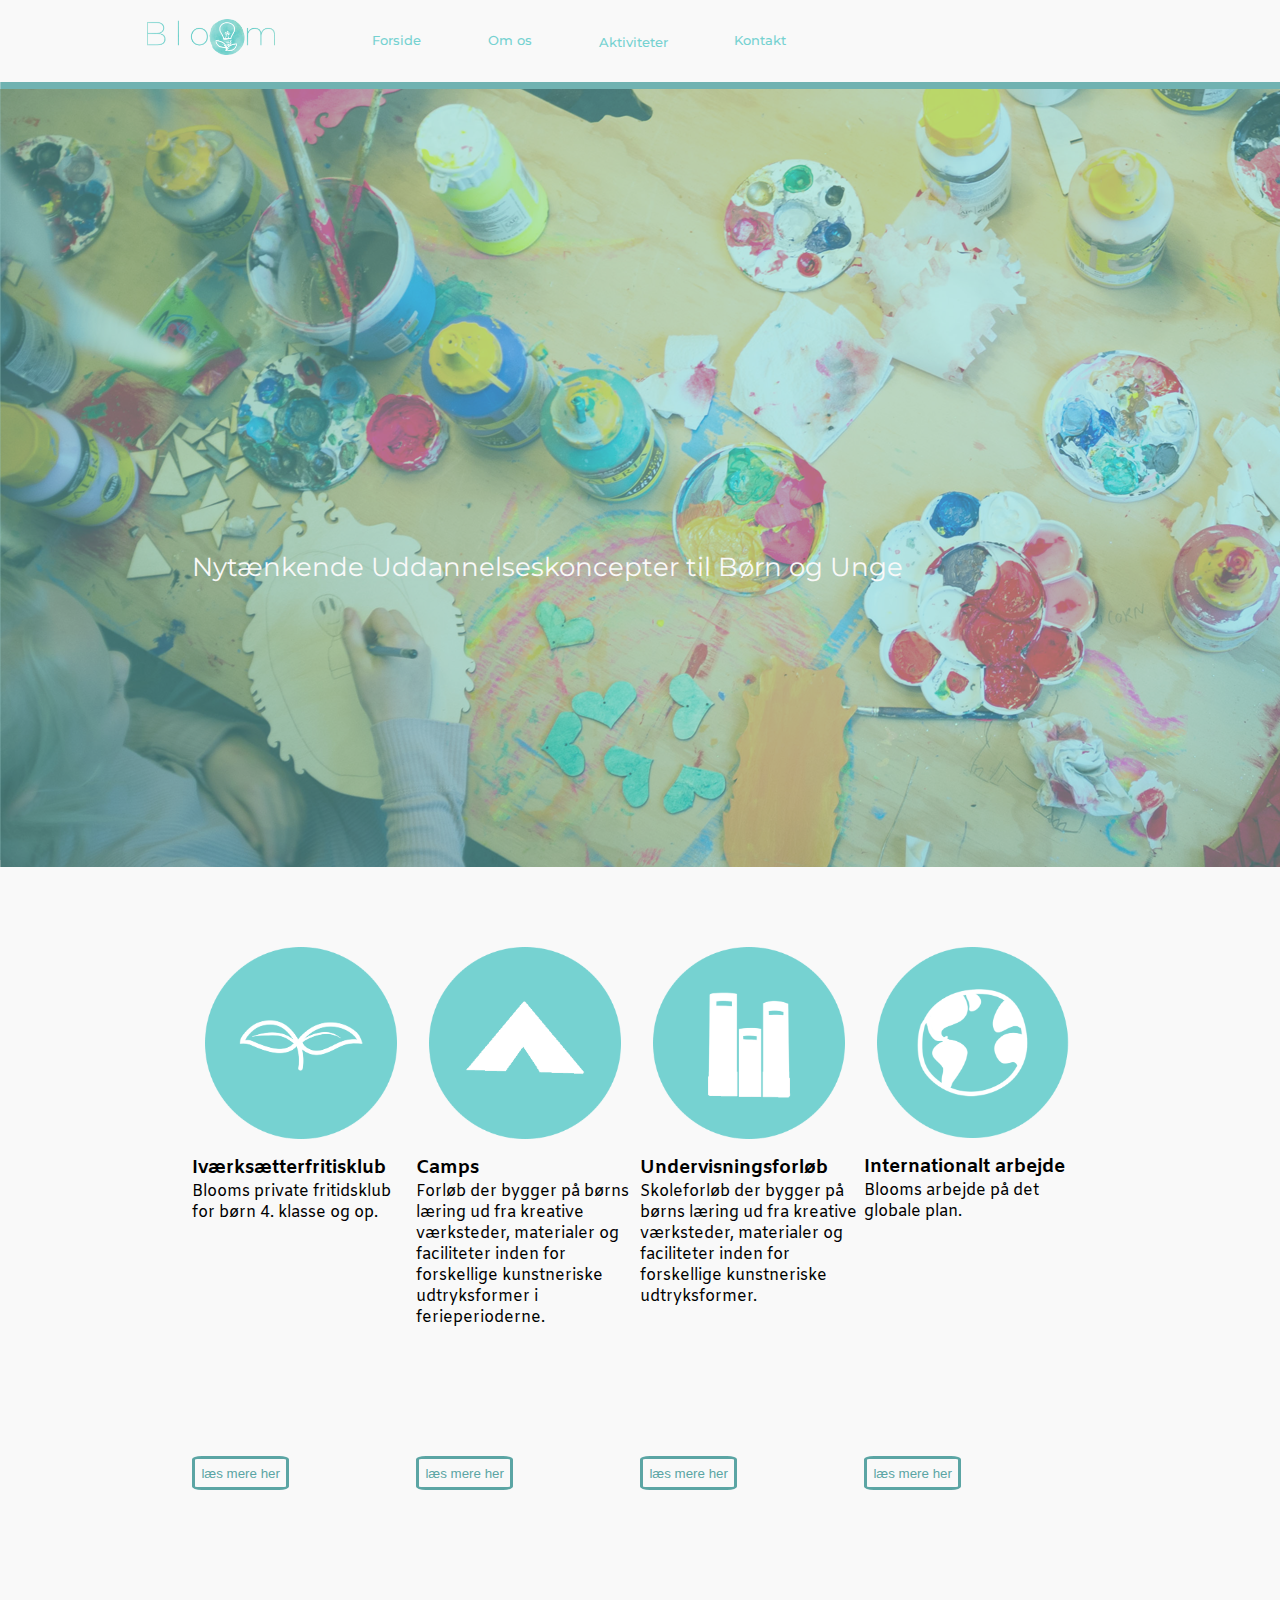
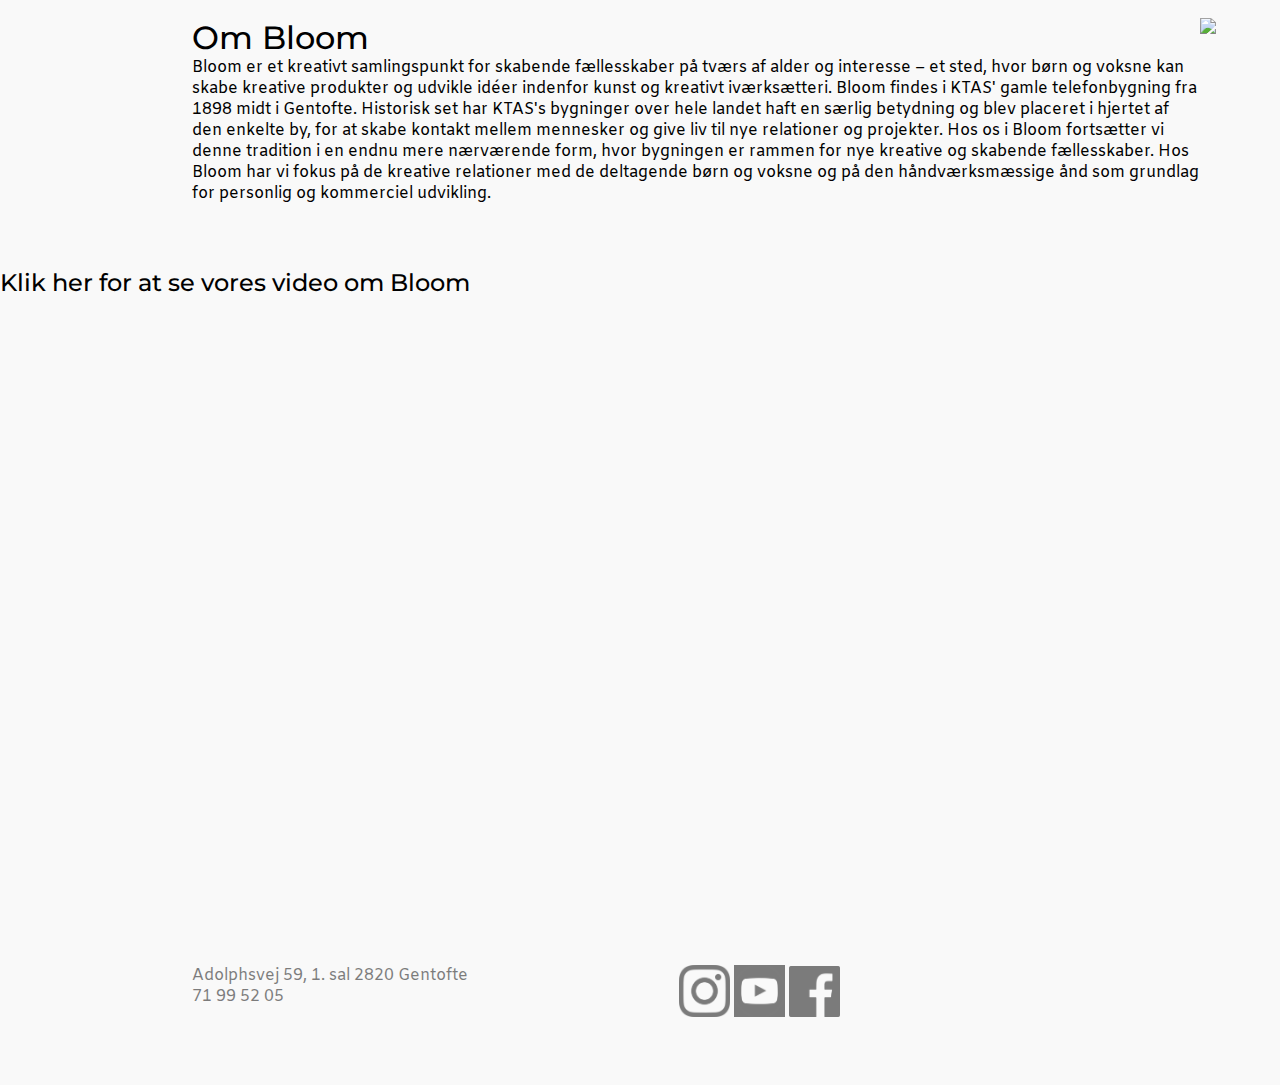
==== index.html @ 554a51d2 "styllinge delinge af stylesheet i mindre dele for bedre overblik" ====
<!DOCTYPE html>
<html id="forside" lang="en">
  <head>
    <meta charset="UTF-8" />
    <meta name="viewport" content="width=device-width, initial-scale=1.0" />
    <meta http-equiv="X-UA-Compatible" content="ie=edge" />
    <link rel="stylesheet" href="style.css" />
    <link rel="stylesheet" href="forside.css" />
    <title></title>
  </head>

  <body>
    <div class="hovedmenu"></div>
    <section class="splash">
      <img src="img/splash forside.png" />
      <p>
        Nytænkende Uddannelseskoncepter til Børn og Unge
      </p>
    </section>

    <section id="icons">
      <div class="gridcon">
        <div class="griditem">
          <img src="icons/plant.png" />
          <h3>Iværksætterfritisklub</h3>
          <p>
            Blooms private fritidsklub for børn 4. klasse og op.
          </p>
        </div>
        <div class="griditem">
          <img src="icons/tent.png" />
          <h3>Camps</h3>
          <p>
            Forløb der bygger på børns læring ud fra kreative værksteder,
            materialer og faciliteter inden for forskellige kunstneriske
            udtryksformer i ferieperioderne.
          </p>
        </div>
        <div class="griditem">
          <img src="icons/books.png" />
          <h3>Undervisningsforløb</h3>
          <p>
            Skoleforløb der bygger på børns læring ud fra kreative værksteder,
            materialer og faciliteter inden for forskellige kunstneriske
            udtryksformer.
          </p>
        </div>
        <div class="griditem">
          <img src="icons/earth.png" />
          <h3>Internationalt arbejde</h3>
          <p>
            Blooms arbejde på det globale plan.
          </p>
        </div>
      </div>
    </section>
    <section>
      <div class="gridcon">
        <div class="griditem"><button>læs mere her</button></div>
        <div class="griditem"><button>læs mere her</button></div>
        <div class="griditem"><button>læs mere her</button></div>
        <div class="griditem"><button>læs mere her</button></div>
      </div>
    </section>
    <section id="one">
      <div id="gridcon2">
        <div class="griditem">
          <h1>Om Bloom</h1>
          <p>
            Bloom er et kreativt samlingspunkt for skabende fællesskaber på
            tværs af alder og interesse – et sted, hvor børn og voksne kan skabe
            kreative produkter og udvikle idéer indenfor kunst og kreativt
            iværksætteri. Bloom findes i KTAS' gamle telefonbygning fra 1898
            midt i Gentofte. Historisk set har KTAS's bygninger over hele landet
            haft en særlig betydning og blev placeret i hjertet af den enkelte
            by, for at skabe kontakt mellem mennesker og give liv til nye
            relationer og projekter. Hos os i Bloom fortsætter vi denne
            tradition i en endnu mere nærværende form, hvor bygningen er rammen
            for nye kreative og skabende fællesskaber. Hos Bloom har vi fokus på
            de kreative relationer med de deltagende børn og voksne og på den
            håndværksmæssige ånd som grundlag for personlig og kommerciel
            udvikling.
          </p>
        </div>
        <div class="griditem">
          <img src="img/forside.jpg" />
        </div>
      </div>
    </section>

    <section id="4">
      <h2>Klik her for at se vores video om Bloom</h2>
      <iframe
        width="560"
        height="315"
        src="https://www.youtube.com/embed/ScMzIvxBSi4"
        frameborder="0"
        allow="accelerometer; autoplay; encrypted-media; gyroscope; picture-in-picture"
        allowfullscreen
      ></iframe>
    </section>
    <footer></footer>
  </body>
  <script src="main.js"></script>
</html>
---- style.css ----
@import url("https://fonts.googleapis.com/css?family=Montserrat:400,500,600,700");
@import url("https://fonts.googleapis.com/css?family=Amiko:400,600,700");
* {
  margin: 0;
  padding: 0;
}

body {
  background-color: #f9f9f9;
  overflow-x: hidden;
}

p {
  font-family: "Amiko", sans-serif;
}

h1 {
  font-family: "Montserrat", sans-serif;
  font-weight: 500;
}

h2 {
  font-family: "Montserrat", sans-serif;
  font-weight: 500;
}

h3 {
  font-family: "Amiko", sans-serif;
}

.splash {
  margin-left: 0;
}

.splash p {
  position: absolute;
  margin-left: 15vw;
  margin-top: -25vw;
  color: #f9f9f9;
  font-family: "Montserrat", sans-serif;
  font-size: 2vw;
  z-index: 1;
}

/*---------------------- MENU --------------------------------------------*/

.hovedmenu {
  display: flex;
  flex-wrap: nowrap;
  background-color: #f9f9f9;
  width: 100vw;
}

.hovedmenu img {
  width: 10vw;
  flex-basis: 1;
  padding: 1.5vw;
  padding-right: 5vw;
  margin-left: 10vw;
}

.hovedmenu .link {
  text-decoration: none;
  color: #76d2d1;
  flex-basis: 1;
  padding: 2.6vw;
  font-family: "Montserrat", sans-serif;
  font-weight: 500;
  font-size: 1vw;
}
.dropd {
  position: relative;
  display: inline-block;
  padding-top: 2.6vw;
}
.dropdownc {
  display: none;
  position: absolute;
  background-color: #f9f9f9;
  z-index: 1;
}

.dropdownc a {
  text-decoration: none;
  display: block;
  text-decoration: none;
  color: #76d2d1;
  font-family: "Montserrat", sans-serif;
  font-weight: 500;
  font-size: 1vw;
  padding: 1vw;
}

.dropdownc a:hover {
  background-color: #5ba5a4;
}

.dropd:hover .dropdownc {
  display: block;
}

.hovedmenu .link:hover {
  background-color: #5ba5a4;
}

/* --------------------------------- sticky header -----------------------*/
.fixed-nav {
  position: fixed;
  top: 0;
  z-index: 1;
}

/*---------------------- MENU SLUT --------------------------------------------*/

/* ----------------------------- Om os ----------------------------------*/

.section {
  margin-left: 10vw;
  margin-right: 10vw;
}

#om_os #icon {
  margin-left: 0;
  margin-right: 0;
}

#om_os #gridcon {
  display: grid;
  grid-template-columns: auto auto auto;
  margin-left: 10vw;
  margin-right: 10vw;
  padding: 5vw;
}

#om_os #icons img {
  width: 15vw;
  padding: 1vw;
}

#om_os .splash {
  margin-left: 0;
}

#om_os .splash p {
  position: absolute;
  margin-left: 15vw;
  margin-top: -25vw;
  color: #f9f9f9;
  font-family: "Montserrat", sans-serif;
  font-size: 2vw;
  z-index: 1;
}

#om_os_b {
  background-image: url("background/Background_Index_om.png");
  width: 100vw;
  background-repeat: no-repeat;
  margin-left: 0;
}

/* ------------------------------- aktiviteter ----------------------------------*/

#aktiv #gridcon {
  display: grid;
  grid-template-columns: auto auto;
  margin-left: 10vw;
  margin-right: 10vw;
  padding: 5vw;
}
#aktiv #gridcon1 {
  display: grid;
  grid-template-columns: auto auto;
  margin-left: 10vw;
  margin-right: 10vw;
  padding: 5vw;
}
#aktiv #gridcon2 {
  display: grid;
  grid-template-columns: auto auto;
  margin-left: 10vw;
  margin-right: 10vw;
  padding: 5vw;
}
#aktiv #gridcon3 {
  display: grid;
  grid-template-columns: auto auto;
  margin-left: 10vw;
  margin-right: 10vw;
  padding: 5vw;
}

#aktiv .griditem img {
  width: 30vw;
  padding: 1vw;
}

#aktiv .griditem p {
  font-family: "Amiko", sans-serif;
  padding: 1vw;
}

#aktiv .griditem button {
  margin: 1vw;
}

#aktiv #baggrund {
  background-image: url("background/Background_Aktiviteter.png");
  background-size: cover;
}

/* ------------------------------------ kontakt ----------------------------------------*/

#kontakt .gridcon {
  display: grid;
  grid-template-columns: auto auto auto;
  margin-left: 10vw;
  margin-right: 10vw;
  padding: 5vw;
}
#kontakt p {
  margin-left: 10vw;
  margin-right: 10vw;
}
#kontakt h1 {
  margin-left: 10vw;
  margin-right: 10vw;
}

#kontakt .splash p {
  position: absolute;
  margin-left: 15vw;
  margin-top: -25vw;
  color: #f9f9f9;
  font-family: "Montserrat", sans-serif;
  font-size: 2vw;
  z-index: 1;
}

#kontakt form {
  display: grid;
  grid-template-columns: auto;
  margin-left: 15vw;
  margin-right: 15vw;
}

/* ------------------------------------ kontakt slut ----------------------------------------*/
/* ------------------------------------ undersider -----------------------------------------------*/
.gridcon {
  display: grid;
  grid-template-columns: auto auto auto;
  margin-left: 10vw;
  margin-right: 10vw;
  padding: 5vw;
}

.underimg {
  width: 25vw;
}

/* ------------------------------------ undersider slut -----------------------------------------------*/
/* ------------------------------------ footer -----------------------------------------------*/

.gridcon_icons {
  display: grid;
  grid-template-columns: auto auto auto;
}

.footer_icons {
  width: 4vw;
}

footer p {
  opacity: 1;
}

footer {
  background-image: url("background/footer.png");
  opacity: 0.5;
}

/* ------------------------------------ footer slut -----------------------------------------------*/

/* --------------------------------------- bruger menu --------------------------------------------*/
/*
 * Made by Erik Terwan
 * 24th of November 2015
 * MIT License
 *
 *
 * If you are thinking of using this in
 * production code, beware of the browser
 * prefixes.
 */

a {
  text-decoration: none;
  color: #232323;

  transition: color 0.3s ease;
}

#menuToggle {
  display: block;
  position: relative;
  top: 50px;
  left: 50px;

  z-index: 1;

  -webkit-user-select: none;
  user-select: none;
}

#menuToggle input {
  display: block;
  width: 40px;
  height: 32px;
  position: absolute;
  top: -7px;
  left: -5px;

  cursor: pointer;

  opacity: 0; /* hide this */
  z-index: 2; /* and place it over the hamburger */

  -webkit-touch-callout: none;
}

/*
  * Just a quick hamburger
  */
#menuToggle span {
  display: block;
  width: 33px;
  height: 4px;
  margin-bottom: 5px;
  position: relative;

  background: #cdcdcd;
  border-radius: 3px;

  z-index: 1;

  transform-origin: 4px 0px;

  transition: transform 0.5s cubic-bezier(0.77, 0.2, 0.05, 1),
    background 0.5s cubic-bezier(0.77, 0.2, 0.05, 1), opacity 0.55s ease;
}

#menuToggle span:first-child {
  transform-origin: 0% 0%;
}

#menuToggle span:nth-last-child(2) {
  transform-origin: 0% 100%;
}

/* 
  * Transform all the slices of hamburger
  * into a crossmark.
  */
#menuToggle input:checked ~ span {
  opacity: 1;
  transform: rotate(45deg) translate(-2px, -1px);
  background: #232323;
}

/*
  * But let's hide the middle one.
  */
#menuToggle input:checked ~ span:nth-last-child(3) {
  opacity: 0;
  transform: rotate(0deg) scale(0.2, 0.2);
}

/*
  * Ohyeah and the last one should go the other direction
  */
#menuToggle input:checked ~ span:nth-last-child(2) {
  transform: rotate(-45deg) translate(0, -1px);
}

/*
  * Make this absolute positioned
  * at the top left of the screen
  */
#menu {
  position: absolute;
  width: 300px;
  margin: -100px 0 0 -50px;
  padding: 50px;
  padding-top: 125px;

  background: #ededed;
  list-style-type: none;
  -webkit-font-smoothing: antialiased;
  /* to stop flickering of text in safari */

  transform-origin: 0% 0%;
  transform: translate(-100%, 0);

  transition: transform 0.5s cubic-bezier(0.77, 0.2, 0.05, 1);
}

#menu li {
  padding: 10px 0;
  font-size: 22px;
}

/*
  * And let's slide it in from the left
  */
#menuToggle input:checked ~ ul {
  transform: none;
}
---- forside.css ----
/*---------------------- FORSIDE ------------------------------------*/

#forside section {
  width: 100vw;
}

#forside #one {
  background-image: url("background/Background_Index_om.png");
  padding: 5vw;
}

#forside .gridcon {
  display: grid;
  grid-template-columns: auto auto auto auto;
  margin-left: 10vw;
  margin-right: 10vw;
  padding: 5vw;
}

#forside #gridcon2 {
  display: grid;
  grid-template-columns: auto auto;
  margin-left: 10vw;
  margin-right: 10vw;
}

button {
  border: solid #5ba5a4 3px;
  color: #5ba5a4;
  padding: 0.5vw;
  border-radius: 10%;
  background-color: transparent;
}

iframe {
  margin-left: 10vw;
  margin-right: 10vw;
  padding: 5vw;
  width: 55vw;
  height: 52.5vh;
}

#forside #icons .griditem img {
  width: 15vw;
  padding: 1vw;
}

#forside .griditem img {
  width: 35vw;
}

/*---------------------- FORSIDE SLUT ------------------------------------*/

/* --------------------------------------- forside media ----------------------------------------- */

@media only screen and (max-width: 450px) {
  .splash p {
    position: absolute;
    margin-left: 15vw;
    margin-top: -150vw;
    color: #f9f9f9;
    font-family: "Montserrat", sans-serif;
    font-size: 6vw;
    z-index: 1;
  }
}
@media only screen and (max-width: 450px) {
  #forside section {
    width: 100vw;
  }
}

@media only screen and (max-width: 450px) {
  #forside .gridcon {
    display: flex;
    flex-wrap: nowrap;
    margin-left: 5vw;
    margin-right: 5vw;
    padding: 5vw;
  }
}

@media only screen and (max-width: 450px) {
  .griditem {
    flex-basis: 0;
  }
}
#forside #gridcon2 {
  display: grid;
  grid-template-columns: auto auto;
  margin-left: 10vw;
  margin-right: 10vw;
}

iframe {
  margin-left: 10vw;
  margin-right: 10vw;
  padding: 5vw;
  width: 55vw;
  height: 52.5vh;
}
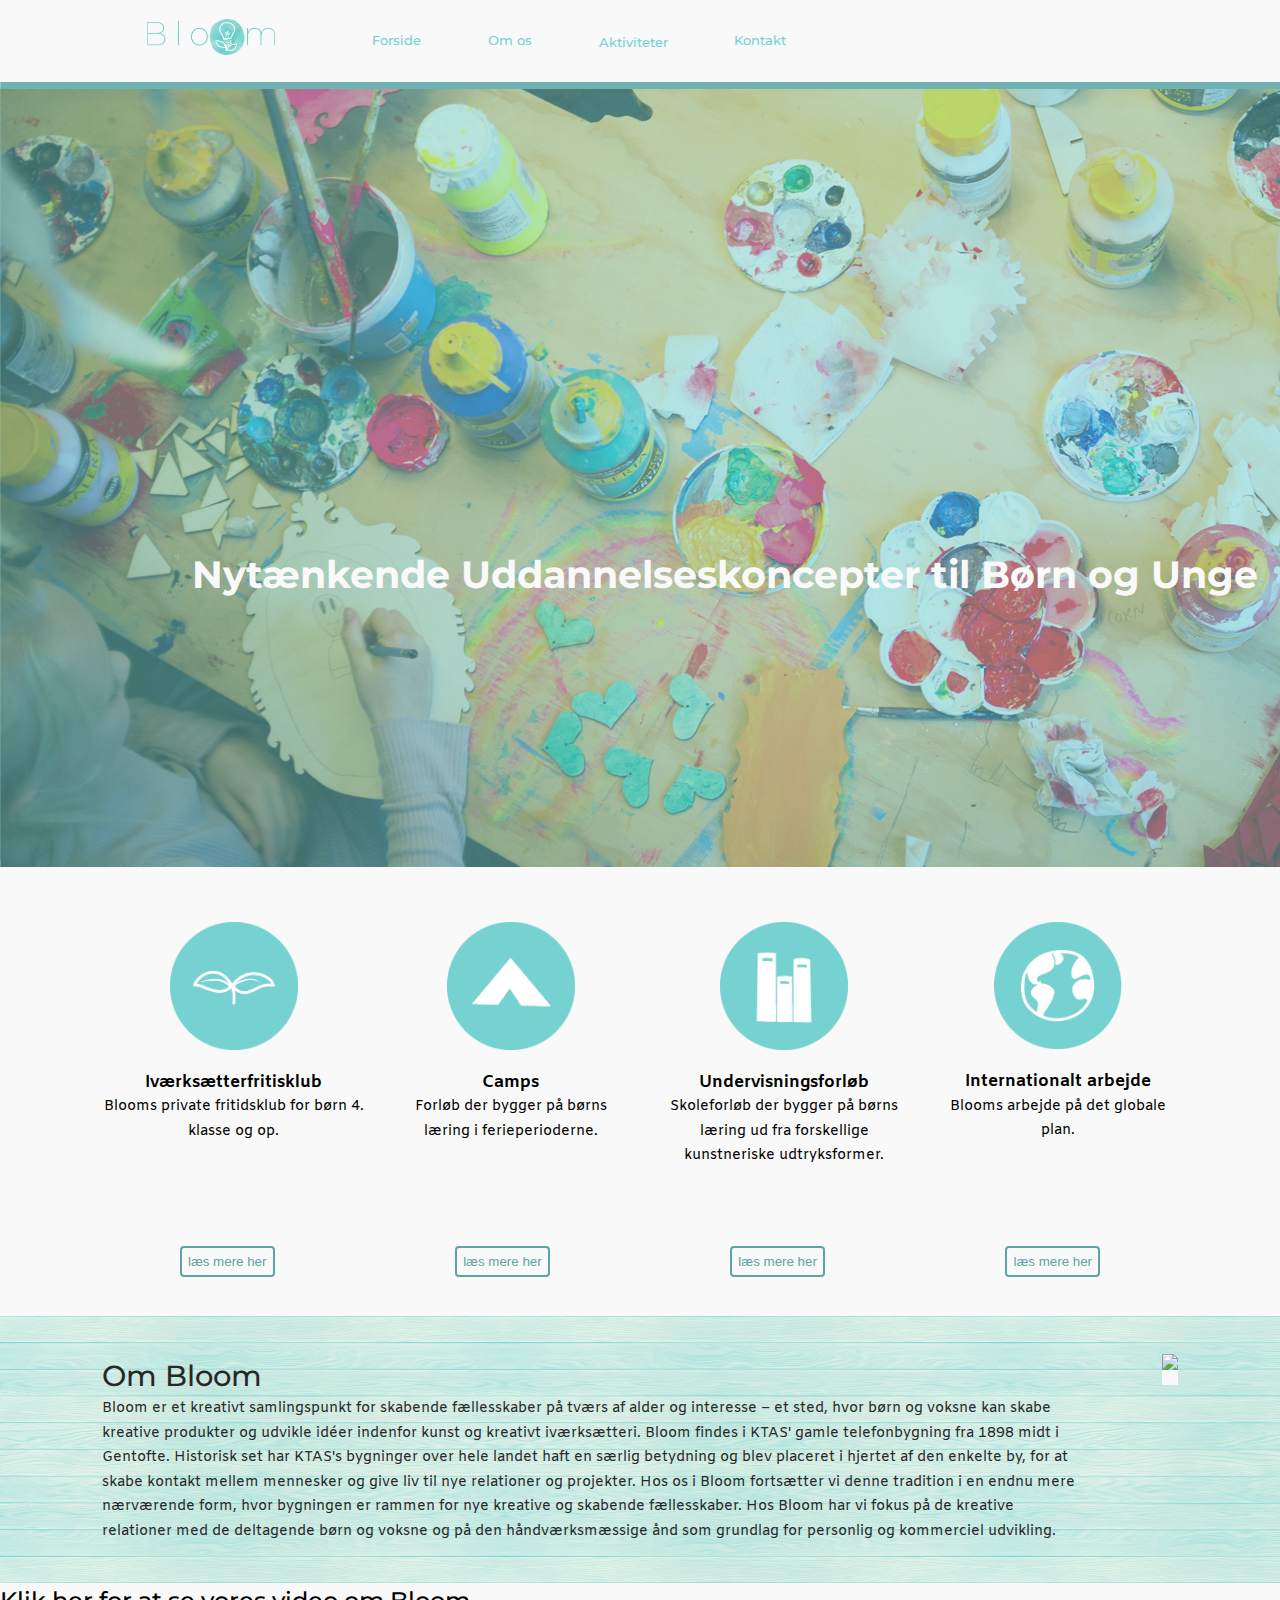
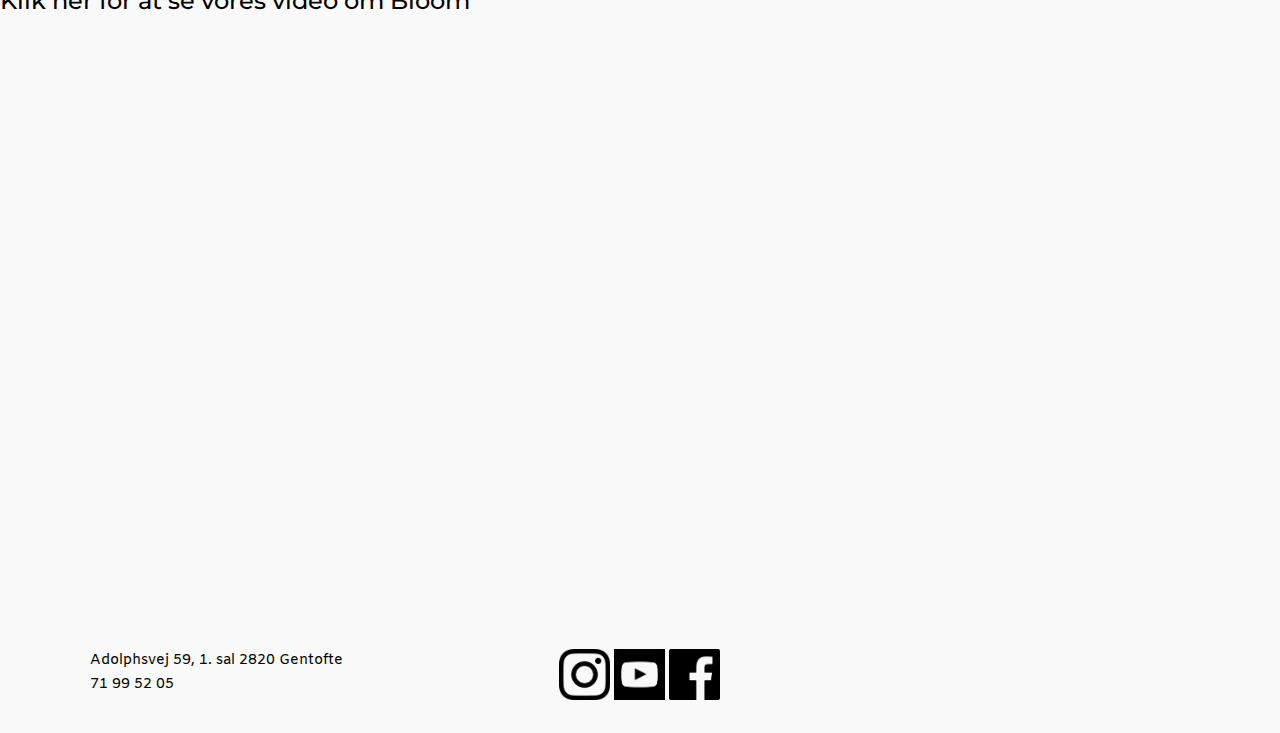
==== commit 63d29392: "Forside styling" ====
--- a/index.html
+++ b/index.html
@@ -1,105 +1,94 @@
 <!DOCTYPE html>
 <html id="forside" lang="en">
-  <head>
+
+<head>
     <meta charset="UTF-8" />
     <meta name="viewport" content="width=device-width, initial-scale=1.0" />
     <meta http-equiv="X-UA-Compatible" content="ie=edge" />
     <link rel="stylesheet" href="style.css" />
     <link rel="stylesheet" href="forside.css" />
     <title></title>
-  </head>
+</head>
 
-  <body>
+<body>
     <div class="hovedmenu"></div>
     <section class="splash">
-      <img src="img/splash forside.png" />
-      <p>
-        Nytænkende Uddannelseskoncepter til Børn og Unge
-      </p>
+        <img src="img/splash forside.png" />
+        <p>
+            Nytænkende Uddannelseskoncepter til Børn og Unge
+        </p>
     </section>
 
-    <section id="icons">
-      <div class="gridcon">
-        <div class="griditem">
-          <img src="icons/plant.png" />
-          <h3>Iværksætterfritisklub</h3>
-          <p>
-            Blooms private fritidsklub for børn 4. klasse og op.
-          </p>
+    <section class="icons">
+        <div class="gridcon">
+            <div class="griditem">
+                <img src="icons/plant.png" />
+                <h3>Iværksætterfritisklub</h3>
+                <p>
+                    Blooms private fritidsklub for børn 4. klasse og op.
+                </p>
+            </div>
+            <div class="griditem">
+                <img src="icons/tent.png" />
+                <h3>Camps</h3>
+                <p>
+                    Forløb der bygger på børns læring i ferieperioderne.
+                </p>
+            </div>
+            <div class="griditem">
+                <img src="icons/books.png" />
+                <h3>Undervisningsforløb</h3>
+                <p>
+                    Skoleforløb der bygger på børns læring ud fra forskellige kunstneriske udtryksformer.
+                </p>
+            </div>
+            <div class="griditem">
+                <img src="icons/earth.png" />
+                <h3>Internationalt arbejde</h3>
+                <p>
+                    Blooms arbejde på det globale plan.
+                </p>
+            </div>
         </div>
-        <div class="griditem">
-          <img src="icons/tent.png" />
-          <h3>Camps</h3>
-          <p>
-            Forløb der bygger på børns læring ud fra kreative værksteder,
-            materialer og faciliteter inden for forskellige kunstneriske
-            udtryksformer i ferieperioderne.
-          </p>
-        </div>
-        <div class="griditem">
-          <img src="icons/books.png" />
-          <h3>Undervisningsforløb</h3>
-          <p>
-            Skoleforløb der bygger på børns læring ud fra kreative værksteder,
-            materialer og faciliteter inden for forskellige kunstneriske
-            udtryksformer.
-          </p>
-        </div>
-        <div class="griditem">
-          <img src="icons/earth.png" />
-          <h3>Internationalt arbejde</h3>
-          <p>
-            Blooms arbejde på det globale plan.
-          </p>
-        </div>
-      </div>
     </section>
     <section>
-      <div class="gridcon">
-        <div class="griditem"><button>læs mere her</button></div>
-        <div class="griditem"><button>læs mere her</button></div>
-        <div class="griditem"><button>læs mere her</button></div>
-        <div class="griditem"><button>læs mere her</button></div>
-      </div>
+<div class="gridcon">
+    <div class="griditem">
+        <a href="fritidsklub.html"><button>læs mere her</button></a>
+    </div>
+            <div class="griditem">
+                <a href="camp.html"><button>læs mere her</button></a>
+            </div>
+            <div class="griditem">
+                <a href="uddannelse.html"><button>læs mere her</button></a>
+            </div>
+            <div class="griditem">
+                <a href="internationalt.html"><button>læs mere her</button></a>
+            </div>
+        </div>
     </section>
-    <section id="one">
-      <div id="gridcon2">
-        <div class="griditem">
-          <h1>Om Bloom</h1>
-          <p>
-            Bloom er et kreativt samlingspunkt for skabende fællesskaber på
-            tværs af alder og interesse – et sted, hvor børn og voksne kan skabe
-            kreative produkter og udvikle idéer indenfor kunst og kreativt
-            iværksætteri. Bloom findes i KTAS' gamle telefonbygning fra 1898
-            midt i Gentofte. Historisk set har KTAS's bygninger over hele landet
-            haft en særlig betydning og blev placeret i hjertet af den enkelte
-            by, for at skabe kontakt mellem mennesker og give liv til nye
-            relationer og projekter. Hos os i Bloom fortsætter vi denne
-            tradition i en endnu mere nærværende form, hvor bygningen er rammen
-            for nye kreative og skabende fællesskaber. Hos Bloom har vi fokus på
-            de kreative relationer med de deltagende børn og voksne og på den
-            håndværksmæssige ånd som grundlag for personlig og kommerciel
-            udvikling.
-          </p>
+    <section class="one">
+        <div class="gridcon2">
+
+            <div class="griditem">
+                <h1>Om Bloom</h1>
+                <p>
+                    Bloom er et kreativt samlingspunkt for skabende fællesskaber på tværs af alder og interesse – et sted, hvor børn og voksne kan skabe kreative produkter og udvikle idéer indenfor kunst og kreativt iværksætteri. Bloom findes i KTAS' gamle telefonbygning fra 1898 midt i Gentofte. Historisk set har KTAS's bygninger over hele landet haft en særlig betydning og blev placeret i hjertet af den enkelte by, for at skabe kontakt mellem mennesker og give liv til nye relationer og projekter. Hos os i Bloom fortsætter vi denne tradition i en endnu mere nærværende form, hvor bygningen er rammen for nye kreative og skabende fællesskaber. Hos Bloom har vi fokus på de kreative relationer med de deltagende børn og voksne og på den håndværksmæssige ånd som grundlag for personlig og kommerciel udvikling.
+                </p>
+
+            </div>
+            <div class="griditem">
+                <img src="img/forside.jpg" />
+            </div>
         </div>
-        <div class="griditem">
-          <img src="img/forside.jpg" />
-        </div>
-      </div>
     </section>
 
     <section id="4">
-      <h2>Klik her for at se vores video om Bloom</h2>
-      <iframe
-        width="560"
-        height="315"
-        src="https://www.youtube.com/embed/ScMzIvxBSi4"
-        frameborder="0"
-        allow="accelerometer; autoplay; encrypted-media; gyroscope; picture-in-picture"
-        allowfullscreen
-      ></iframe>
+        <h2>Klik her for at se vores video om Bloom</h2>
+        <iframe width="560" height="315" src="https://www.youtube.com/embed/ScMzIvxBSi4" frameborder="0" allow="accelerometer; autoplay; encrypted-media; gyroscope; picture-in-picture" allowfullscreen></iframe>
     </section>
     <footer></footer>
-  </body>
-  <script src="main.js"></script>
+</body>
+<script src="main.js"></script>
+
 </html>
--- a/style.css
+++ b/style.css
@@ -1,286 +1,217 @@
 @import url("https://fonts.googleapis.com/css?family=Montserrat:400,500,600,700");
 @import url("https://fonts.googleapis.com/css?family=Amiko:400,600,700");
 * {
-  margin: 0;
-  padding: 0;
+    margin: 0;
+    padding: 0;
 }
 
 body {
-  background-color: #f9f9f9;
-  overflow-x: hidden;
+    background-color: #f9f9f9;
+    overflow-x: hidden;
+}
+
+button {
+    border: solid #5ba5a4 2px;
+    color: #5ba5a4;
+    padding: 0.5vw;
+    border-radius: 4px;
+    background-color: transparent;
 }
 
 p {
-  font-family: "Amiko", sans-serif;
+    font-family: "Amiko", sans-serif;
 }
 
 h1 {
-  font-family: "Montserrat", sans-serif;
-  font-weight: 500;
+    font-family: "Montserrat", sans-serif;
+    font-weight: 500;
+    line-height: 1.5;
 }
 
 h2 {
-  font-family: "Montserrat", sans-serif;
-  font-weight: 500;
+    font-family: "Montserrat", sans-serif;
+    font-weight: 500;
+    line-height: 1.5;
 }
 
 h3 {
-  font-family: "Amiko", sans-serif;
+    font-family: "Amiko", sans-serif;
+    line-height: 1.5;
 }
 
 .splash {
-  margin-left: 0;
+    margin-left: 0;
 }
 
 .splash p {
-  position: absolute;
-  margin-left: 15vw;
-  margin-top: -25vw;
-  color: #f9f9f9;
-  font-family: "Montserrat", sans-serif;
-  font-size: 2vw;
-  z-index: 1;
+    position: absolute;
+    margin-left: 15vw;
+    margin-top: -25vw;
+    color: #f9f9f9;
+    font-family: "Montserrat", sans-serif;
+    font-weight: bold;
+    font-size: 3vw;
+    z-index: 1;
+}
+
+@media only screen and (max-width: 600px) {
+    .splash p {
+        position: absolute;
+        margin-left: 15vw;
+        margin-top: -50vw;
+        color: #f9f9f9;
+        font-family: "Montserrat", sans-serif;
+        font-size: 6vw;
+        z-index: 1;
+    }
 }
 
 /*---------------------- MENU --------------------------------------------*/
 
 .hovedmenu {
-  display: flex;
-  flex-wrap: nowrap;
-  background-color: #f9f9f9;
-  width: 100vw;
+    display: flex;
+    flex-wrap: nowrap;
+    background-color: #f9f9f9;
+    width: 100vw;
 }
 
 .hovedmenu img {
-  width: 10vw;
-  flex-basis: 1;
-  padding: 1.5vw;
-  padding-right: 5vw;
-  margin-left: 10vw;
+    width: 10vw;
+    flex-basis: 1;
+    padding: 1.5vw;
+    padding-right: 5vw;
+    margin-left: 10vw;
 }
 
 .hovedmenu .link {
-  text-decoration: none;
-  color: #76d2d1;
-  flex-basis: 1;
-  padding: 2.6vw;
-  font-family: "Montserrat", sans-serif;
-  font-weight: 500;
-  font-size: 1vw;
-}
+    text-decoration: none;
+    color: #76d2d1;
+    flex-basis: 1;
+    padding: 2.6vw;
+    font-family: "Montserrat", sans-serif;
+    font-weight: 500;
+    font-size: 1vw;
+}
+
 .dropd {
-  position: relative;
-  display: inline-block;
-  padding-top: 2.6vw;
-}
+    position: relative;
+    display: inline-block;
+    padding-top: 2.6vw;
+}
+
 .dropdownc {
-  display: none;
-  position: absolute;
-  background-color: #f9f9f9;
-  z-index: 1;
+    display: none;
+    position: absolute;
+    background-color: #f9f9f9;
+    z-index: 1;
 }
 
 .dropdownc a {
-  text-decoration: none;
-  display: block;
-  text-decoration: none;
-  color: #76d2d1;
-  font-family: "Montserrat", sans-serif;
-  font-weight: 500;
-  font-size: 1vw;
-  padding: 1vw;
+    text-decoration: none;
+    display: block;
+    text-decoration: none;
+    color: #76d2d1;
+    font-family: "Montserrat", sans-serif;
+    font-weight: 500;
+    font-size: 1vw;
+    padding: 1vw;
 }
 
 .dropdownc a:hover {
-  background-color: #5ba5a4;
+    background-color: #5ba5a4;
 }
 
 .dropd:hover .dropdownc {
-  display: block;
+    display: block;
 }
 
 .hovedmenu .link:hover {
-  background-color: #5ba5a4;
+    background-color: #5ba5a4;
 }
 
 /* --------------------------------- sticky header -----------------------*/
+
 .fixed-nav {
-  position: fixed;
-  top: 0;
-  z-index: 1;
+    position: fixed;
+    top: 0;
+    z-index: 1;
 }
 
 /*---------------------- MENU SLUT --------------------------------------------*/
 
-/* ----------------------------- Om os ----------------------------------*/
-
-.section {
-  margin-left: 10vw;
-  margin-right: 10vw;
-}
-
-#om_os #icon {
-  margin-left: 0;
-  margin-right: 0;
-}
-
-#om_os #gridcon {
-  display: grid;
-  grid-template-columns: auto auto auto;
-  margin-left: 10vw;
-  margin-right: 10vw;
-  padding: 5vw;
-}
-
-#om_os #icons img {
-  width: 15vw;
-  padding: 1vw;
-}
-
-#om_os .splash {
-  margin-left: 0;
-}
-
-#om_os .splash p {
-  position: absolute;
-  margin-left: 15vw;
-  margin-top: -25vw;
-  color: #f9f9f9;
-  font-family: "Montserrat", sans-serif;
-  font-size: 2vw;
-  z-index: 1;
-}
-
-#om_os_b {
-  background-image: url("background/Background_Index_om.png");
-  width: 100vw;
-  background-repeat: no-repeat;
-  margin-left: 0;
-}
-
-/* ------------------------------- aktiviteter ----------------------------------*/
-
-#aktiv #gridcon {
-  display: grid;
-  grid-template-columns: auto auto;
-  margin-left: 10vw;
-  margin-right: 10vw;
-  padding: 5vw;
-}
-#aktiv #gridcon1 {
-  display: grid;
-  grid-template-columns: auto auto;
-  margin-left: 10vw;
-  margin-right: 10vw;
-  padding: 5vw;
-}
-#aktiv #gridcon2 {
-  display: grid;
-  grid-template-columns: auto auto;
-  margin-left: 10vw;
-  margin-right: 10vw;
-  padding: 5vw;
-}
-#aktiv #gridcon3 {
-  display: grid;
-  grid-template-columns: auto auto;
-  margin-left: 10vw;
-  margin-right: 10vw;
-  padding: 5vw;
-}
-
-#aktiv .griditem img {
-  width: 30vw;
-  padding: 1vw;
-}
-
-#aktiv .griditem p {
-  font-family: "Amiko", sans-serif;
-  padding: 1vw;
-}
-
-#aktiv .griditem button {
-  margin: 1vw;
-}
-
-#aktiv #baggrund {
-  background-image: url("background/Background_Aktiviteter.png");
-  background-size: cover;
-}
-
-/* ------------------------------------ kontakt ----------------------------------------*/
-
-#kontakt .gridcon {
-  display: grid;
-  grid-template-columns: auto auto auto;
-  margin-left: 10vw;
-  margin-right: 10vw;
-  padding: 5vw;
-}
-#kontakt p {
-  margin-left: 10vw;
-  margin-right: 10vw;
-}
-#kontakt h1 {
-  margin-left: 10vw;
-  margin-right: 10vw;
-}
-
-#kontakt .splash p {
-  position: absolute;
-  margin-left: 15vw;
-  margin-top: -25vw;
-  color: #f9f9f9;
-  font-family: "Montserrat", sans-serif;
-  font-size: 2vw;
-  z-index: 1;
-}
-
-#kontakt form {
-  display: grid;
-  grid-template-columns: auto;
-  margin-left: 15vw;
-  margin-right: 15vw;
-}
-
-/* ------------------------------------ kontakt slut ----------------------------------------*/
 /* ------------------------------------ undersider -----------------------------------------------*/
+
 .gridcon {
-  display: grid;
-  grid-template-columns: auto auto auto;
-  margin-left: 10vw;
-  margin-right: 10vw;
-  padding: 5vw;
+    display: grid;
+    grid-template-columns: auto auto auto;
+    margin-left: 10vw;
+    margin-right: 10vw;
+    padding: 5vw;
 }
 
 .underimg {
-  width: 25vw;
+    width: 25vw;
+}
+
+.prisliste ul li {
+    list-style: none;
+}
+
+/* -------------------------------- undersider media ------------------------------------------------*/
+
+@media only screen and (max-width: 600px) {
+    .underimg {
+        width: 100vw;
+    }
+    .gridcon {
+        display: grid;
+        grid-template-columns: 100vw;
+        grid-template-rows: auto auto auto;
+        margin-left: 0;
+        margin-right: 0;
+        padding: 0;
+    }
 }
 
 /* ------------------------------------ undersider slut -----------------------------------------------*/
+
 /* ------------------------------------ footer -----------------------------------------------*/
 
+.gridcon_footer {
+    display: grid;
+    grid-template-columns: auto auto;
+    margin-left: 10vw;
+    margin-right: 10vw;
+    padding: 5vw;
+}
+
 .gridcon_icons {
-  display: grid;
-  grid-template-columns: auto auto auto;
+    display: grid;
+    grid-template-columns: auto auto auto;
 }
 
 .footer_icons {
-  width: 4vw;
-}
-
-footer p {
-  opacity: 1;
-}
-
-footer {
-  background-image: url("background/footer.png");
-  opacity: 0.5;
+    width: 4vw;
+}
+
+@media only screen and (max-width: 600px) {
+    .gridcon_footer {
+        display: grid;
+        grid-template-columns: 100vw;
+        grid-template-rows: auto auto;
+        margin-left: 0vw;
+
+        padding: 5vw;
+    }
+    .footer_icons {
+        width: 7vw;
+    }
 }
 
 /* ------------------------------------ footer slut -----------------------------------------------*/
 
 /* --------------------------------------- bruger menu --------------------------------------------*/
+
 /*
  * Made by Erik Terwan
  * 24th of November 2015
@@ -293,124 +224,130 @@
  */
 
 a {
-  text-decoration: none;
-  color: #232323;
-
-  transition: color 0.3s ease;
+    text-decoration: none;
+    color: #232323;
+
+    transition: color 0.3s ease;
 }
 
 #menuToggle {
-  display: block;
-  position: relative;
-  top: 50px;
-  left: 50px;
-
-  z-index: 1;
-
-  -webkit-user-select: none;
-  user-select: none;
+    display: block;
+    position: relative;
+    top: 50px;
+    left: 50px;
+
+    z-index: 1;
+
+    -webkit-user-select: none;
+    user-select: none;
 }
 
 #menuToggle input {
-  display: block;
-  width: 40px;
-  height: 32px;
-  position: absolute;
-  top: -7px;
-  left: -5px;
-
-  cursor: pointer;
-
-  opacity: 0; /* hide this */
-  z-index: 2; /* and place it over the hamburger */
-
-  -webkit-touch-callout: none;
+    display: block;
+    width: 40px;
+    height: 32px;
+    position: absolute;
+    top: -7px;
+    left: -5px;
+
+    cursor: pointer;
+
+    opacity: 0;
+    /* hide this */
+    z-index: 2;
+    /* and place it over the hamburger */
+    -webkit-touch-callout: none;
 }
 
 /*
   * Just a quick hamburger
   */
+
 #menuToggle span {
-  display: block;
-  width: 33px;
-  height: 4px;
-  margin-bottom: 5px;
-  position: relative;
-
-  background: #cdcdcd;
-  border-radius: 3px;
-
-  z-index: 1;
-
-  transform-origin: 4px 0px;
-
-  transition: transform 0.5s cubic-bezier(0.77, 0.2, 0.05, 1),
+    display: block;
+    width: 33px;
+    height: 4px;
+    margin-bottom: 5px;
+    position: relative;
+
+    background: #cdcdcd;
+    border-radius: 3px;
+
+    z-index: 1;
+
+    transform-origin: 4px 0px;
+
+    transition: transform 0.5s cubic-bezier(0.77, 0.2, 0.05, 1),
     background 0.5s cubic-bezier(0.77, 0.2, 0.05, 1), opacity 0.55s ease;
 }
 
 #menuToggle span:first-child {
-  transform-origin: 0% 0%;
+    transform-origin: 0% 0%;
 }
 
 #menuToggle span:nth-last-child(2) {
-  transform-origin: 0% 100%;
+    transform-origin: 0% 100%;
 }
 
 /* 
   * Transform all the slices of hamburger
   * into a crossmark.
   */
+
 #menuToggle input:checked ~ span {
-  opacity: 1;
-  transform: rotate(45deg) translate(-2px, -1px);
-  background: #232323;
+    opacity: 1;
+    transform: rotate(45deg) translate(-2px, -1px);
+    background: #232323;
 }
 
 /*
   * But let's hide the middle one.
   */
+
 #menuToggle input:checked ~ span:nth-last-child(3) {
-  opacity: 0;
-  transform: rotate(0deg) scale(0.2, 0.2);
+    opacity: 0;
+    transform: rotate(0deg) scale(0.2, 0.2);
 }
 
 /*
   * Ohyeah and the last one should go the other direction
   */
+
 #menuToggle input:checked ~ span:nth-last-child(2) {
-  transform: rotate(-45deg) translate(0, -1px);
+    transform: rotate(-45deg) translate(0, -1px);
 }
 
 /*
   * Make this absolute positioned
   * at the top left of the screen
   */
+
 #menu {
-  position: absolute;
-  width: 300px;
-  margin: -100px 0 0 -50px;
-  padding: 50px;
-  padding-top: 125px;
-
-  background: #ededed;
-  list-style-type: none;
-  -webkit-font-smoothing: antialiased;
-  /* to stop flickering of text in safari */
-
-  transform-origin: 0% 0%;
-  transform: translate(-100%, 0);
-
-  transition: transform 0.5s cubic-bezier(0.77, 0.2, 0.05, 1);
+    position: absolute;
+    width: 300px;
+    margin: -100px 0 0 -50px;
+    padding: 50px;
+    padding-top: 125px;
+
+    background: #ededed;
+    list-style-type: none;
+    -webkit-font-smoothing: antialiased;
+    /* to stop flickering of text in safari */
+    transform-origin: 0% 0%;
+    transform: translate(-100%, 0);
+
+    transition: transform 0.5s cubic-bezier(0.77, 0.2, 0.05, 1);
 }
 
 #menu li {
-  padding: 10px 0;
-  font-size: 22px;
+    padding: 10px 0;
+    font-size: 22px;
 }
 
 /*
   * And let's slide it in from the left
   */
+
 #menuToggle input:checked ~ ul {
-  transform: none;
-}
+    transform: none;
+}
--- a/forside.css
+++ b/forside.css
@@ -1,101 +1,126 @@
 /*---------------------- FORSIDE ------------------------------------*/
 
 #forside section {
-  width: 100vw;
+    width: 100vw;
 }
 
-#forside #one {
-  background-image: url("background/Background_Index_om.png");
-  padding: 5vw;
+#forside .one {
+    background-image: url("background/Background_Idea.png");
+    background-size: contain;
+
+}
+
+
+.gridcon,
+.gridcon2 {
+    line-height: 1.7;
+    font-size: 0.9em;
+
 }
 
 #forside .gridcon {
-  display: grid;
-  grid-template-columns: auto auto auto auto;
-  margin-left: 10vw;
-  margin-right: 10vw;
-  padding: 5vw;
+    display: grid;
+    grid-template-columns: auto auto auto auto;
+    margin-left: 5vw;
+    margin-right: 5vw;
+    padding: 2vw;
 }
 
-#forside #gridcon2 {
-  display: grid;
-  grid-template-columns: auto auto;
-  margin-left: 10vw;
-  margin-right: 10vw;
+.gridcon .griditem {
+    margin: 1vw;
+    text-align: center;
 }
 
-button {
-  border: solid #5ba5a4 3px;
-  color: #5ba5a4;
-  padding: 0.5vw;
-  border-radius: 10%;
-  background-color: transparent;
+#forside .gridcon2 {
+    color: #282828;
+    display: grid;
+    grid-template-columns: auto auto;
+    margin-left: 5vw;
+    margin-right: 5vw;
+}
+
+.gridcon2 .griditem {
+    padding: 3vw;
+
+}
+
+.gridcon2 img {
+    width: 20%;
+    height: auto;
+    border-bottom: 15px solid #f9f9f9;
 }
 
 iframe {
-  margin-left: 10vw;
-  margin-right: 10vw;
-  padding: 5vw;
-  width: 55vw;
-  height: 52.5vh;
+    margin-left: 10vw;
+    margin-right: 10vw;
+    padding: 5vw;
+    width: 55vw;
+    height: 52.5vh;
 }
 
-#forside #icons .griditem img {
-  width: 15vw;
-  padding: 1vw;
+#forside .icons .griditem img {
+    width: 10vw;
+    padding: 1vw;
 }
 
 #forside .griditem img {
-  width: 35vw;
+    width: 35vw;
 }
 
 /*---------------------- FORSIDE SLUT ------------------------------------*/
 
 /* --------------------------------------- forside media ----------------------------------------- */
 
-@media only screen and (max-width: 450px) {
-  .splash p {
-    position: absolute;
-    margin-left: 15vw;
-    margin-top: -150vw;
-    color: #f9f9f9;
-    font-family: "Montserrat", sans-serif;
-    font-size: 6vw;
-    z-index: 1;
-  }
+@media only screen and (max-width: 600px) {
+    #forside section {
+        width: 100vw;
+    }
+    #forside .one {
+        background-image: url("background/Background_Index_om.png");
+        padding: 0;
+        margin: 0;
+    }
+
+    #forside .gridcon {
+        display: grid;
+        grid-template-columns: 100vw;
+        grid-template-rows: auto auto auto auto;
+        background-color: palevioletred;
+        margin-left: 0;
+        margin-right: 0;
+    }
+    #forside .gridcon .griditem {
+        width: 90vw;
+    }
+
+    #forside .gridcon .griditem h3 {
+        text-align: center;
+    }
+
+    #forside .gridcon .griditem p {
+        text-align: center;
+    }
+
+    #forside .gridcon .griditem img {
+        margin-left: 35vw;
+    }
+
+    #forside .gridcon2 {
+        display: grid;
+        grid-template-columns: 100vw;
+        grid-template-rows: auto auto;
+        justify-content: center;
+    }
+
+    #forside .griditem img {
+        width: 100vw;
+    }
+
+    iframe {
+        margin-left: 5vw;
+        margin-right: 5vw;
+        padding: 0;
+        width: 90vw;
+        height: 20vh;
+    }
 }
-@media only screen and (max-width: 450px) {
-  #forside section {
-    width: 100vw;
-  }
-}
-
-@media only screen and (max-width: 450px) {
-  #forside .gridcon {
-    display: flex;
-    flex-wrap: nowrap;
-    margin-left: 5vw;
-    margin-right: 5vw;
-    padding: 5vw;
-  }
-}
-
-@media only screen and (max-width: 450px) {
-  .griditem {
-    flex-basis: 0;
-  }
-}
-#forside #gridcon2 {
-  display: grid;
-  grid-template-columns: auto auto;
-  margin-left: 10vw;
-  margin-right: 10vw;
-}
-
-iframe {
-  margin-left: 10vw;
-  margin-right: 10vw;
-  padding: 5vw;
-  width: 55vw;
-  height: 52.5vh;
-}
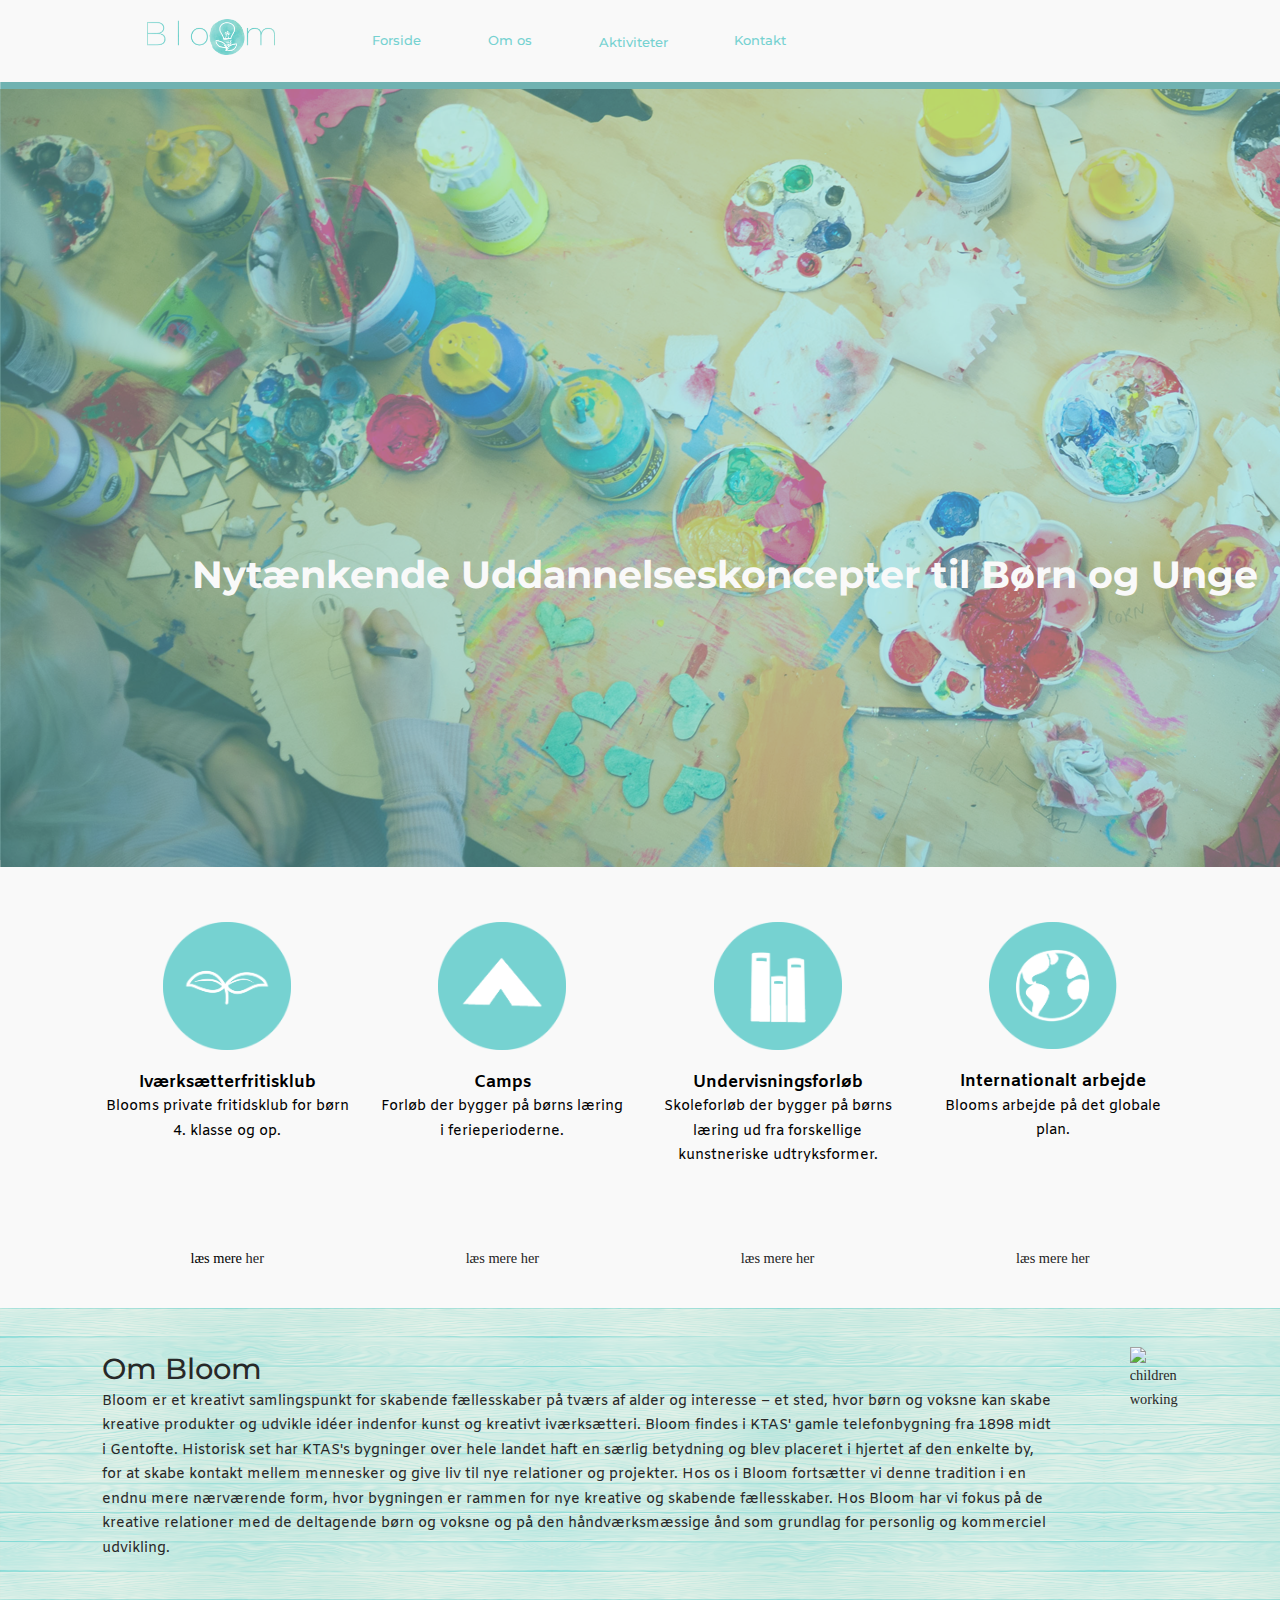
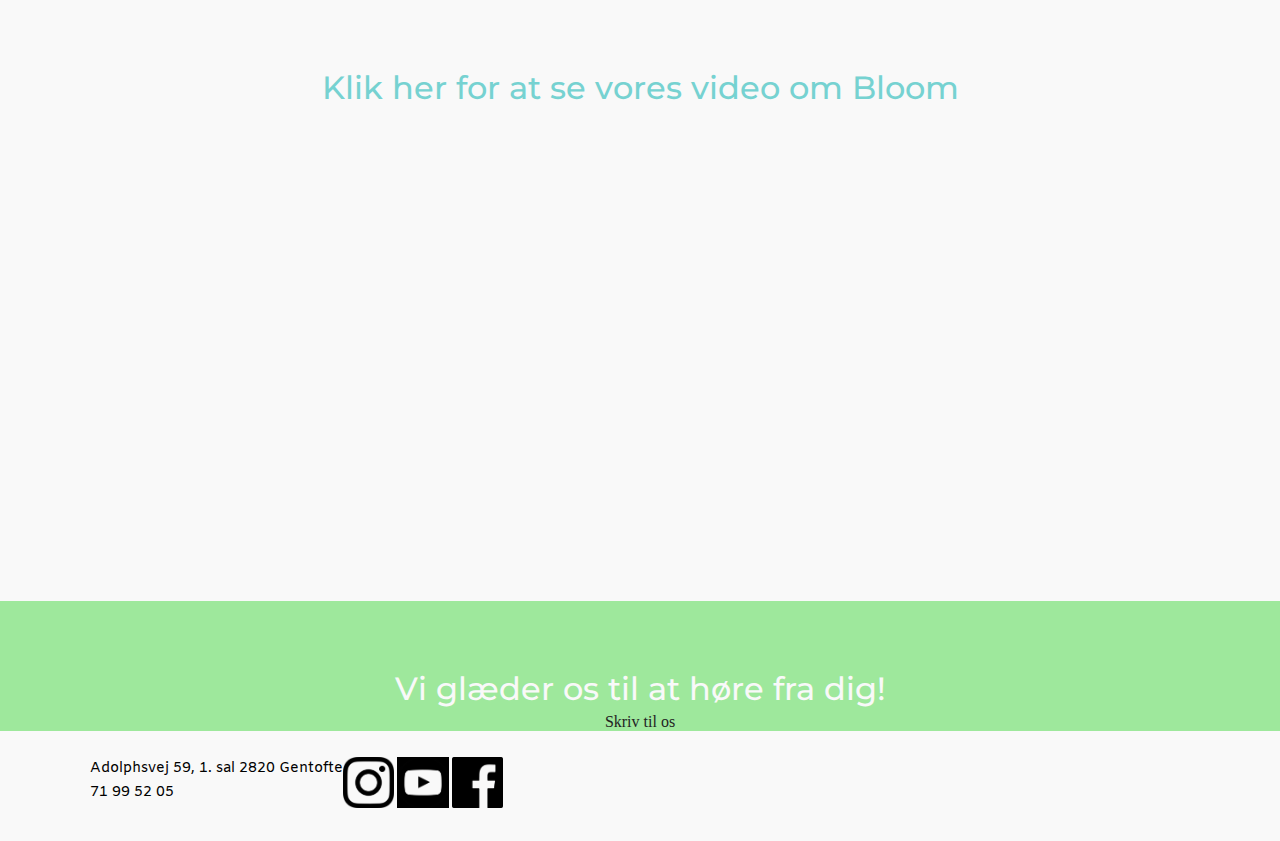
==== commit 339a6c1b: "forside_ændringer" ====
--- a/index.html
+++ b/index.html
@@ -52,18 +52,18 @@
         </div>
     </section>
     <section>
-<div class="gridcon">
-    <div class="griditem">
-        <a href="fritidsklub.html"><button>læs mere her</button></a>
-    </div>
+        <div class="gridcon">
             <div class="griditem">
-                <a href="camp.html"><button>læs mere her</button></a>
+                læs mere <a href="fritidsklub.html"> her</a>
             </div>
             <div class="griditem">
-                <a href="uddannelse.html"><button>læs mere her</button></a>
+                <a href="camp.html">læs mere her</a>
             </div>
             <div class="griditem">
-                <a href="internationalt.html"><button>læs mere her</button></a>
+                <a href="uddannelse.html">læs mere her</a>
+            </div>
+            <div class="griditem">
+                <a href="internationalt.html">læs mere her</a>
             </div>
         </div>
     </section>
@@ -78,14 +78,23 @@
 
             </div>
             <div class="griditem">
-                <img src="img/forside.jpg" />
+                <img src="img/forside.jpg" alt="children working" />
             </div>
         </div>
     </section>
 
-    <section id="4">
-        <h2>Klik her for at se vores video om Bloom</h2>
+    <section id="video">
+        <h1>Klik her for at se vores video om Bloom</h1>
         <iframe width="560" height="315" src="https://www.youtube.com/embed/ScMzIvxBSi4" frameborder="0" allow="accelerometer; autoplay; encrypted-media; gyroscope; picture-in-picture" allowfullscreen></iframe>
+    </section>
+
+    <section id="kontakt_info">
+
+        <h1> Vi glæder os til at høre fra dig!
+        </h1>
+        <div class="">
+            <a href="kontakt.html">Skriv til os</a>
+        </div>
     </section>
     <footer></footer>
 </body>
--- a/forside.css
+++ b/forside.css
@@ -19,22 +19,23 @@
 }
 
 #forside .gridcon {
-    display: grid;
-    grid-template-columns: auto auto auto auto;
+    display: flex;
+    flex-wrap: nowrap;
     margin-left: 5vw;
     margin-right: 5vw;
     padding: 2vw;
 }
 
 .gridcon .griditem {
+    width: 25%;
     margin: 1vw;
     text-align: center;
 }
 
 #forside .gridcon2 {
     color: #282828;
-    display: grid;
-    grid-template-columns: auto auto;
+    display: flex;
+    flex-wrap: nowrap;
     margin-left: 5vw;
     margin-right: 5vw;
 }
@@ -45,18 +46,11 @@
 }
 
 .gridcon2 img {
-    width: 20%;
+    width: 100%;
     height: auto;
-    border-bottom: 15px solid #f9f9f9;
 }
 
-iframe {
-    margin-left: 10vw;
-    margin-right: 10vw;
-    padding: 5vw;
-    width: 55vw;
-    height: 52.5vh;
-}
+
 
 #forside .icons .griditem img {
     width: 10vw;
@@ -65,6 +59,34 @@
 
 #forside .griditem img {
     width: 35vw;
+}
+
+#video {
+    text-align: center;
+    background-color: #f9f9f9;
+    margin: 5vw 0 0 0;
+
+}
+
+#video h1 {
+    color: #76d2d1;
+}
+
+iframe {
+    margin: 1vw 10vw 0 10vw;
+    width: 55vw;
+    height: 52.5vh;
+}
+
+#kontakt_info {
+    text-align: center;
+    background-color: #9ee89c;
+    padding: 5vw 0 0 0;
+    color: #f9f9f9;
+}
+
+.kontakt_button {
+    padding: 3vw;
 }
 
 /*---------------------- FORSIDE SLUT ------------------------------------*/
@@ -76,16 +98,15 @@
         width: 100vw;
     }
     #forside .one {
-        background-image: url("background/Background_Index_om.png");
+        background-image: url("background/Background_Idea.png");
         padding: 0;
         margin: 0;
     }
 
     #forside .gridcon {
-        display: grid;
-        grid-template-columns: 100vw;
-        grid-template-rows: auto auto auto auto;
-        background-color: palevioletred;
+        display: flex;
+        flex-wrap: wrap;
+        background-color: #f9f9f9;
         margin-left: 0;
         margin-right: 0;
     }
@@ -102,19 +123,29 @@
     }
 
     #forside .gridcon .griditem img {
-        margin-left: 35vw;
+        width: 40vw;
+        height: auto;
+    }
+
+    #forside .gridcon2 .griditem img {
+        width: 100vw;
+        position: relative;
+        margin: -5vw;
+        padding: 0;
     }
 
     #forside .gridcon2 {
-        display: grid;
-        grid-template-columns: 100vw;
-        grid-template-rows: auto auto;
-        justify-content: center;
+        display: flex;
+        flex-wrap: wrap;
+        margin: 0;
+        flex-direction: column-reverse;
     }
 
-    #forside .griditem img {
-        width: 100vw;
+
+    .gridcon2 p {
+        margin: 3vw;
     }
+
 
     iframe {
         margin-left: 5vw;
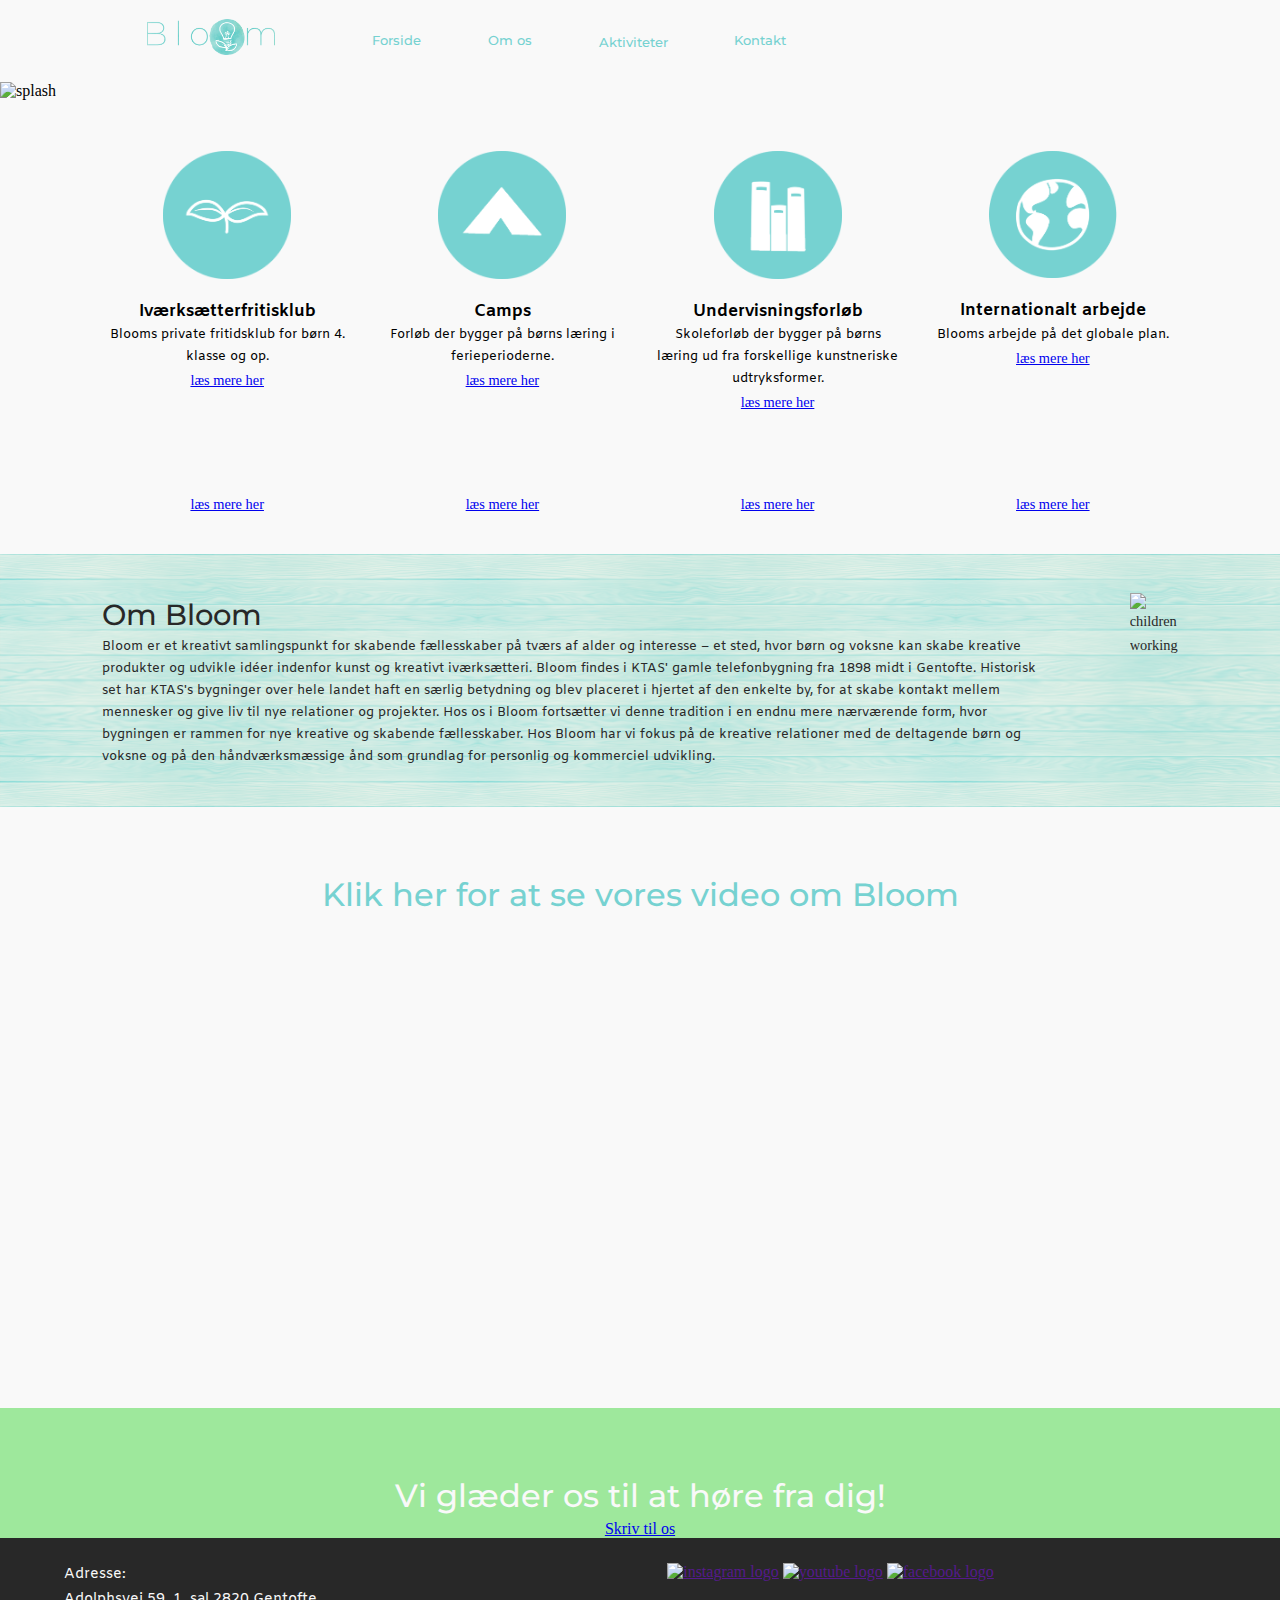
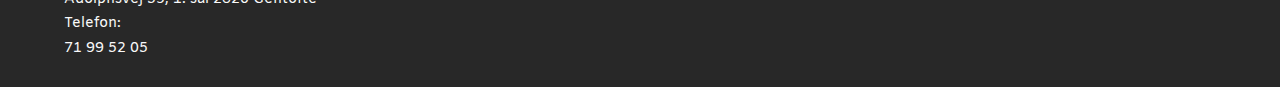
==== commit e50a77cd: "hvorfor virker det ikke" ====
--- a/index.html
+++ b/index.html
@@ -1,103 +1,120 @@
 <!DOCTYPE html>
-<html id="forside" lang="en">
-
-<head>
+<html id="forside" lang="da">
+  <head>
     <meta charset="UTF-8" />
     <meta name="viewport" content="width=device-width, initial-scale=1.0" />
     <meta http-equiv="X-UA-Compatible" content="ie=edge" />
     <link rel="stylesheet" href="style.css" />
     <link rel="stylesheet" href="forside.css" />
-    <title></title>
-</head>
+    <title>Forside</title>
+  </head>
 
-<body>
+  <body>
     <div class="hovedmenu"></div>
     <section class="splash">
-        <img src="img/splash forside.png" />
-        <p>
-            Nytænkende Uddannelseskoncepter til Børn og Unge
-        </p>
+      <img src="img/splash-forside.png" alt="splash" />
+      <p>
+        Nytænkende Uddannelseskoncepter til Børn og Unge
+      </p>
     </section>
 
     <section class="icons">
-        <div class="gridcon">
-            <div class="griditem">
-                <img src="icons/plant.png" />
-                <h3>Iværksætterfritisklub</h3>
-                <p>
-                    Blooms private fritidsklub for børn 4. klasse og op.
-                </p>
-            </div>
-            <div class="griditem">
-                <img src="icons/tent.png" />
-                <h3>Camps</h3>
-                <p>
-                    Forløb der bygger på børns læring i ferieperioderne.
-                </p>
-            </div>
-            <div class="griditem">
-                <img src="icons/books.png" />
-                <h3>Undervisningsforløb</h3>
-                <p>
-                    Skoleforløb der bygger på børns læring ud fra forskellige kunstneriske udtryksformer.
-                </p>
-            </div>
-            <div class="griditem">
-                <img src="icons/earth.png" />
-                <h3>Internationalt arbejde</h3>
-                <p>
-                    Blooms arbejde på det globale plan.
-                </p>
-            </div>
+      <div class="gridcon">
+        <div class="griditem">
+          <img src="icons/plant.png" alt="icon for fritidklubben" />
+          <h3>Iværksætterfritisklub</h3>
+          <p>
+            Blooms private fritidsklub for børn 4. klasse og op.
+          </p>
+          <a href="fritidsklub.html" class="smallscreen">læs mere her</a>
         </div>
+
+        <div class="griditem">
+          <img src="icons/tent.png" alt="icon for camps" />
+          <h3>Camps</h3>
+          <p>
+            Forløb der bygger på børns læring i ferieperioderne.
+          </p>
+          <a href="camp.html" class="smallscreen">læs mere her</a>
+        </div>
+        <div class="griditem">
+          <img src="icons/books.png" alt="icon for uddannelse forløb" />
+          <h3>Undervisningsforløb</h3>
+          <p>
+            Skoleforløb der bygger på børns læring ud fra forskellige
+            kunstneriske udtryksformer.
+          </p>
+          <a href="uddannelse.html" class="smallscreen">læs mere her</a>
+        </div>
+        <div class="griditem">
+          <img src="icons/earth.png" alt="icon for internationalt arbejde" />
+          <h3>Internationalt arbejde</h3>
+          <p>
+            Blooms arbejde på det globale plan.
+          </p>
+          <a href="internationalt.html" class="smallscreen">læs mere her</a>
+        </div>
+      </div>
     </section>
     <section>
-        <div class="gridcon">
-            <div class="griditem">
-                læs mere <a href="fritidsklub.html"> her</a>
-            </div>
-            <div class="griditem">
-                <a href="camp.html">læs mere her</a>
-            </div>
-            <div class="griditem">
-                <a href="uddannelse.html">læs mere her</a>
-            </div>
-            <div class="griditem">
-                <a href="internationalt.html">læs mere her</a>
-            </div>
+      <div class="gridcon">
+        <div class="griditem"><a href="fritidsklub.html">læs mere her</a></div>
+        <div class="griditem">
+          <a href="camp.html">læs mere her</a>
         </div>
+        <div class="griditem">
+          <a href="uddannelse.html">læs mere her</a>
+        </div>
+        <div class="griditem">
+          <a href="internationalt.html">læs mere her</a>
+        </div>
+      </div>
     </section>
     <section class="one">
-        <div class="gridcon2">
-
-            <div class="griditem">
-                <h1>Om Bloom</h1>
-                <p>
-                    Bloom er et kreativt samlingspunkt for skabende fællesskaber på tværs af alder og interesse – et sted, hvor børn og voksne kan skabe kreative produkter og udvikle idéer indenfor kunst og kreativt iværksætteri. Bloom findes i KTAS' gamle telefonbygning fra 1898 midt i Gentofte. Historisk set har KTAS's bygninger over hele landet haft en særlig betydning og blev placeret i hjertet af den enkelte by, for at skabe kontakt mellem mennesker og give liv til nye relationer og projekter. Hos os i Bloom fortsætter vi denne tradition i en endnu mere nærværende form, hvor bygningen er rammen for nye kreative og skabende fællesskaber. Hos Bloom har vi fokus på de kreative relationer med de deltagende børn og voksne og på den håndværksmæssige ånd som grundlag for personlig og kommerciel udvikling.
-                </p>
-
-            </div>
-            <div class="griditem">
-                <img src="img/forside.jpg" alt="children working" />
-            </div>
+      <div class="gridcon2">
+        <div class="griditem">
+          <h1>Om Bloom</h1>
+          <p>
+            Bloom er et kreativt samlingspunkt for skabende fællesskaber på
+            tværs af alder og interesse – et sted, hvor børn og voksne kan skabe
+            kreative produkter og udvikle idéer indenfor kunst og kreativt
+            iværksætteri. Bloom findes i KTAS' gamle telefonbygning fra 1898
+            midt i Gentofte. Historisk set har KTAS's bygninger over hele landet
+            haft en særlig betydning og blev placeret i hjertet af den enkelte
+            by, for at skabe kontakt mellem mennesker og give liv til nye
+            relationer og projekter. Hos os i Bloom fortsætter vi denne
+            tradition i en endnu mere nærværende form, hvor bygningen er rammen
+            for nye kreative og skabende fællesskaber. Hos Bloom har vi fokus på
+            de kreative relationer med de deltagende børn og voksne og på den
+            håndværksmæssige ånd som grundlag for personlig og kommerciel
+            udvikling.
+          </p>
         </div>
+        <div class="griditem">
+          <img src="img/forside.jpg" alt="children working" />
+        </div>
+      </div>
     </section>
 
     <section id="video">
-        <h1>Klik her for at se vores video om Bloom</h1>
-        <iframe width="560" height="315" src="https://www.youtube.com/embed/ScMzIvxBSi4" frameborder="0" allow="accelerometer; autoplay; encrypted-media; gyroscope; picture-in-picture" allowfullscreen></iframe>
+      <h1>Klik her for at se vores video om Bloom</h1>
+      <iframe
+        frameborder="0"
+        width="480"
+        height="270"
+        src="https://www.dailymotion.com/embed/video/x79tqdn"
+        allowfullscreen
+        allow="autoplay"
+      ></iframe>
     </section>
 
     <section id="kontakt_info">
-
-        <h1> Vi glæder os til at høre fra dig!
-        </h1>
-        <div class="">
-            <a href="kontakt.html">Skriv til os</a>
-        </div>
+      <h1>Vi glæder os til at høre fra dig!</h1>
+      <div class="">
+        <a href="kontakt.html">Skriv til os</a>
+      </div>
     </section>
     <footer></footer>
-</body>
-<script src="main.js"></script>
-
+    <script src="main.js"></script>
+  </body>
 </html>
--- a/style.css
+++ b/style.css
@@ -1,211 +1,248 @@
 @import url("https://fonts.googleapis.com/css?family=Montserrat:400,500,600,700");
 @import url("https://fonts.googleapis.com/css?family=Amiko:400,600,700");
 * {
-    margin: 0;
-    padding: 0;
+  margin: 0;
+  padding: 0;
 }
 
 body {
-    background-color: #f9f9f9;
-    overflow-x: hidden;
+  background-color: #f9f9f9;
+  overflow-x: hidden;
 }
 
 button {
-    border: solid #5ba5a4 2px;
-    color: #5ba5a4;
-    padding: 0.5vw;
-    border-radius: 4px;
-    background-color: transparent;
+  border: solid #5ba5a4 2px;
+  color: #5ba5a4;
+  padding: 0.5vw;
+  border-radius: 4px;
+  background-color: transparent;
 }
 
 p {
-    font-family: "Amiko", sans-serif;
+  font-family: "Amiko", sans-serif;
+  line-height: 1.7;
+  font-size: 0.9em;
 }
 
 h1 {
-    font-family: "Montserrat", sans-serif;
-    font-weight: 500;
-    line-height: 1.5;
+  font-family: "Montserrat", sans-serif;
+  font-weight: 500;
+  line-height: 1.5;
 }
 
 h2 {
-    font-family: "Montserrat", sans-serif;
-    font-weight: 500;
-    line-height: 1.5;
+  font-family: "Montserrat", sans-serif;
+  font-weight: 500;
+  line-height: 1.5;
 }
 
 h3 {
-    font-family: "Amiko", sans-serif;
-    line-height: 1.5;
+  font-family: "Amiko", sans-serif;
+  line-height: 1.5;
+  text-align: center;
 }
 
 .splash {
-    margin-left: 0;
+  margin-left: 0;
+}
+
+.splash img {
+  margin-left: 0;
+  width: 100%;
+  height: auto;
 }
 
 .splash p {
+  position: absolute;
+  margin-left: 15vw;
+  margin-top: -25vw;
+  color: #f9f9f9;
+  font-family: "Montserrat", sans-serif;
+  font-weight: bold;
+  font-size: 3vw;
+}
+
+@media only screen and (max-width: 600px) {
+  .splash p {
     position: absolute;
     margin-left: 15vw;
-    margin-top: -25vw;
+    margin-top: -50vw;
     color: #f9f9f9;
     font-family: "Montserrat", sans-serif;
-    font-weight: bold;
-    font-size: 3vw;
-    z-index: 1;
-}
+    font-size: 6vw;
+  }
+
+  .splash img {
+    height: 600px;
+    width: auto;
+  }
+}
+
+/*---------------------- MENU --------------------------------------------*/
+
+.hovedmenu {
+  display: flex;
+  flex-wrap: nowrap;
+  background-color: #f9f9f9;
+  width: 100vw;
+  z-index: 1;
+}
+
+.hovedmenu img {
+  width: 10vw;
+  flex-basis: 1;
+  padding: 1.5vw;
+  padding-right: 5vw;
+  margin-left: 10vw;
+}
+
+.hovedmenu .link {
+  text-decoration: none;
+  color: #76d2d1;
+  flex-basis: 1;
+  padding: 2.6vw;
+  font-family: "Montserrat", sans-serif;
+  font-weight: 500;
+  font-size: 1vw;
+}
+
+.dropd {
+  position: relative;
+  display: inline-block;
+  padding-top: 2.6vw;
+}
+
+.dropdownc {
+  display: none;
+  position: absolute;
+  background-color: #f9f9f9;
+  z-index: 2;
+}
+
+.dropdownc a {
+  text-decoration: none;
+  display: block;
+  text-decoration: none;
+  color: #76d2d1;
+  font-family: "Montserrat", sans-serif;
+  font-weight: 500;
+  font-size: 1vw;
+  padding: 1vw;
+}
+
+.dropdownc a:hover {
+  background-color: #5ba5a4;
+}
+
+.dropd:hover .dropdownc {
+  display: block;
+}
+
+.hovedmenu .link:hover {
+  background-color: #5ba5a4;
+}
+
+/* --------------------------------- sticky header -----------------------*/
+
+.fixed-nav {
+  position: fixed;
+  top: 0;
+  z-index: 1;
+}
+
+/*---------------------- MENU SLUT --------------------------------------------*/
+
+/* ------------------------------------ undersider -----------------------------------------------*/
+
+/***camp****/
+
+.gridcon {
+  display: grid;
+  grid-template-columns: auto auto auto;
+  margin-left: 5vw;
+  margin-right: 5vw;
+  padding: 5vw;
+}
+
+.underimg {
+  width: 25vw;
+}
+
+ul,
+li {
+  list-style: none;
+  line-height: 3;
+  font-family: "Amiko", sans-serif;
+  font-size: 0.9em;
+}
+
+#camp .prisliste .griditem {
+  padding: 2vw;
+  background-color: #76d2d1;
+  border-radius: 10px;
+  margin: 2vw;
+}
+
+#camp .gridcon {
+  padding: 0;
+}
+
+#camp .title {
+  width: 100vw;
+  padding: 0;
+  margin: 0;
+  text-align: center;
+}
+
+/* -------------------------------- undersider media ------------------------------------------------*/
 
 @media only screen and (max-width: 600px) {
-    .splash p {
-        position: absolute;
-        margin-left: 15vw;
-        margin-top: -50vw;
-        color: #f9f9f9;
-        font-family: "Montserrat", sans-serif;
-        font-size: 6vw;
-        z-index: 1;
-    }
-}
-
-/*---------------------- MENU --------------------------------------------*/
-
-.hovedmenu {
-    display: flex;
-    flex-wrap: nowrap;
-    background-color: #f9f9f9;
+  .underimg {
     width: 100vw;
-}
-
-.hovedmenu img {
-    width: 10vw;
-    flex-basis: 1;
-    padding: 1.5vw;
-    padding-right: 5vw;
-    margin-left: 10vw;
-}
-
-.hovedmenu .link {
-    text-decoration: none;
-    color: #76d2d1;
-    flex-basis: 1;
-    padding: 2.6vw;
-    font-family: "Montserrat", sans-serif;
-    font-weight: 500;
-    font-size: 1vw;
-}
-
-.dropd {
-    position: relative;
-    display: inline-block;
-    padding-top: 2.6vw;
-}
-
-.dropdownc {
-    display: none;
-    position: absolute;
-    background-color: #f9f9f9;
-    z-index: 1;
-}
-
-.dropdownc a {
-    text-decoration: none;
-    display: block;
-    text-decoration: none;
-    color: #76d2d1;
-    font-family: "Montserrat", sans-serif;
-    font-weight: 500;
-    font-size: 1vw;
-    padding: 1vw;
-}
-
-.dropdownc a:hover {
-    background-color: #5ba5a4;
-}
-
-.dropd:hover .dropdownc {
-    display: block;
-}
-
-.hovedmenu .link:hover {
-    background-color: #5ba5a4;
-}
-
-/* --------------------------------- sticky header -----------------------*/
-
-.fixed-nav {
-    position: fixed;
-    top: 0;
-    z-index: 1;
-}
-
-/*---------------------- MENU SLUT --------------------------------------------*/
-
-/* ------------------------------------ undersider -----------------------------------------------*/
-
-.gridcon {
+  }
+  .gridcon {
     display: grid;
-    grid-template-columns: auto auto auto;
-    margin-left: 10vw;
-    margin-right: 10vw;
+    grid-template-columns: 100vw;
+    grid-template-rows: auto auto auto;
+    margin-left: 0;
+    margin-right: 0;
+    padding: 0;
+  }
+}
+
+/* ------------------------------------ undersider slut -----------------------------------------------*/
+
+/* ------------------------------------ footer -----------------------------------------------*/
+
+.gridcon_footer {
+  display: grid;
+  grid-template-columns: auto auto;
+  padding: 2vw 5vw 2vw 5vw;
+  color: #f9f9f9;
+  background-color: #282828;
+}
+
+.gridcon_icons {
+  display: grid;
+  grid-template-columns: auto auto auto;
+}
+
+.footer_icons {
+  width: 4vw;
+}
+
+@media only screen and (max-width: 600px) {
+  .gridcon_footer {
+    display: grid;
+    grid-template-columns: 100vw;
+    grid-template-rows: auto auto;
+    margin-left: 0vw;
+
     padding: 5vw;
-}
-
-.underimg {
-    width: 25vw;
-}
-
-.prisliste ul li {
-    list-style: none;
-}
-
-/* -------------------------------- undersider media ------------------------------------------------*/
-
-@media only screen and (max-width: 600px) {
-    .underimg {
-        width: 100vw;
-    }
-    .gridcon {
-        display: grid;
-        grid-template-columns: 100vw;
-        grid-template-rows: auto auto auto;
-        margin-left: 0;
-        margin-right: 0;
-        padding: 0;
-    }
-}
-
-/* ------------------------------------ undersider slut -----------------------------------------------*/
-
-/* ------------------------------------ footer -----------------------------------------------*/
-
-.gridcon_footer {
-    display: grid;
-    grid-template-columns: auto auto;
-    margin-left: 10vw;
-    margin-right: 10vw;
-    padding: 5vw;
-}
-
-.gridcon_icons {
-    display: grid;
-    grid-template-columns: auto auto auto;
-}
-
-.footer_icons {
-    width: 4vw;
-}
-
-@media only screen and (max-width: 600px) {
-    .gridcon_footer {
-        display: grid;
-        grid-template-columns: 100vw;
-        grid-template-rows: auto auto;
-        margin-left: 0vw;
-
-        padding: 5vw;
-    }
-    .footer_icons {
-        width: 7vw;
-    }
+  }
+  .footer_icons {
+    width: 7vw;
+  }
 }
 
 /* ------------------------------------ footer slut -----------------------------------------------*/
@@ -223,131 +260,155 @@
  * prefixes.
  */
 
-a {
-    text-decoration: none;
-    color: #232323;
-
-    transition: color 0.3s ease;
+#menu a {
+  text-decoration: none;
+  color: #76d2d1;
+  display: block;
+  text-align: center;
+  font-size: 4vw;
+  transition: color 0.3s ease;
+}
+
+#menu .link {
+  margin-left: 10px;
+}
+
+#menu .dropd {
+  position: relative;
+  display: inline-block;
+  padding-top: 2.6vw;
+}
+
+#menu .dropdownc {
+  background-color: #f9f9f9;
+  z-index: 2;
+}
+
+#menu img {
+  width: 40vw;
+
+  padding: 1.5vw;
 }
 
 #menuToggle {
-    display: block;
-    position: relative;
-    top: 50px;
-    left: 50px;
-
-    z-index: 1;
-
-    -webkit-user-select: none;
-    user-select: none;
+  display: block;
+  position: relative;
+  top: 50px;
+  left: 50px;
+
+  z-index: 1;
+
+  -webkit-user-select: none;
+  user-select: none;
 }
 
 #menuToggle input {
-    display: block;
-    width: 40px;
-    height: 32px;
-    position: absolute;
-    top: -7px;
-    left: -5px;
-
-    cursor: pointer;
-
-    opacity: 0;
-    /* hide this */
-    z-index: 2;
-    /* and place it over the hamburger */
-    -webkit-touch-callout: none;
-}
-
-/*
-  * Just a quick hamburger
-  */
+  display: block;
+  width: 100vw;
+
+  position: absolute;
+  top: -7px;
+  left: -5px;
+
+  cursor: pointer;
+
+  opacity: 0;
+  /* hide this */
+  z-index: 2;
+  /* and place it over the hamburger */
+  -webkit-touch-callout: none;
+}
+
+/*
+      * Just a quick hamburger
+      */
 
 #menuToggle span {
-    display: block;
-    width: 33px;
-    height: 4px;
-    margin-bottom: 5px;
-    position: relative;
-
-    background: #cdcdcd;
-    border-radius: 3px;
-
-    z-index: 1;
-
-    transform-origin: 4px 0px;
-
-    transition: transform 0.5s cubic-bezier(0.77, 0.2, 0.05, 1),
+  display: block;
+  width: 33px;
+  height: 4px;
+  margin-bottom: 5px;
+  position: relative;
+  z-index: 3;
+  background: #e9e9e9;
+  border-radius: 3px;
+
+  z-index: 1;
+
+  transform-origin: 4px 0px;
+
+  transition: transform 0.5s cubic-bezier(0.77, 0.2, 0.05, 1),
     background 0.5s cubic-bezier(0.77, 0.2, 0.05, 1), opacity 0.55s ease;
 }
 
 #menuToggle span:first-child {
-    transform-origin: 0% 0%;
+  transform-origin: 0% 0%;
 }
 
 #menuToggle span:nth-last-child(2) {
-    transform-origin: 0% 100%;
+  transform-origin: 0% 100%;
 }
 
 /* 
-  * Transform all the slices of hamburger
-  * into a crossmark.
-  */
+      * Transform all the slices of hamburger
+      * into a crossmark.
+      */
 
 #menuToggle input:checked ~ span {
-    opacity: 1;
-    transform: rotate(45deg) translate(-2px, -1px);
-    background: #232323;
-}
-
-/*
-  * But let's hide the middle one.
-  */
+  opacity: 1;
+  transform: rotate(45deg) translate(-2px, -1px);
+  background: #e9e9e9e9;
+}
+
+/*
+      * But let's hide the middle one.
+      */
 
 #menuToggle input:checked ~ span:nth-last-child(3) {
-    opacity: 0;
-    transform: rotate(0deg) scale(0.2, 0.2);
-}
-
-/*
-  * Ohyeah and the last one should go the other direction
-  */
+  opacity: 0;
+  transform: rotate(0deg) scale(0.2, 0.2);
+}
+
+/*
+      * Ohyeah and the last one should go the other direction
+      */
 
 #menuToggle input:checked ~ span:nth-last-child(2) {
-    transform: rotate(-45deg) translate(0, -1px);
-}
-
-/*
-  * Make this absolute positioned
-  * at the top left of the screen
-  */
+  transform: rotate(-45deg) translate(0, -1px);
+}
+
+/*
+      * Make this absolute positioned
+      * at the top left of the screen
+      */
 
 #menu {
-    position: absolute;
-    width: 300px;
-    margin: -100px 0 0 -50px;
-    padding: 50px;
-    padding-top: 125px;
-
-    background: #ededed;
-    list-style-type: none;
-    -webkit-font-smoothing: antialiased;
-    /* to stop flickering of text in safari */
-    transform-origin: 0% 0%;
-    transform: translate(-100%, 0);
-
-    transition: transform 0.5s cubic-bezier(0.77, 0.2, 0.05, 1);
-}
-
-#menu li {
-    padding: 10px 0;
-    font-size: 22px;
-}
-
-/*
-  * And let's slide it in from the left
-  */
-
-#menuToggle input:checked ~ ul {
-    transform: none;
-}
+  position: absolute;
+  width: 100vw;
+  margin: -100px 0 0 -50px;
+
+  padding-top: 125px;
+
+  background: #f9f9f9;
+  list-style-type: none;
+  -webkit-font-smoothing: antialiased;
+  /* to stop flickering of text in safari */
+  transform-origin: 0% 0%;
+  transform: translate(-100%, 0);
+
+  transition: transform 0.5s cubic-bezier(0.77, 0.2, 0.05, 1);
+}
+
+/*
+      * And let's slide it in from the left
+      */
+
+#menuToggle input:checked ~ div {
+  transform: none;
+}
+
+/* ------------------------knapper ---------------------------- */
+
+.hide {
+  display: none;
+}
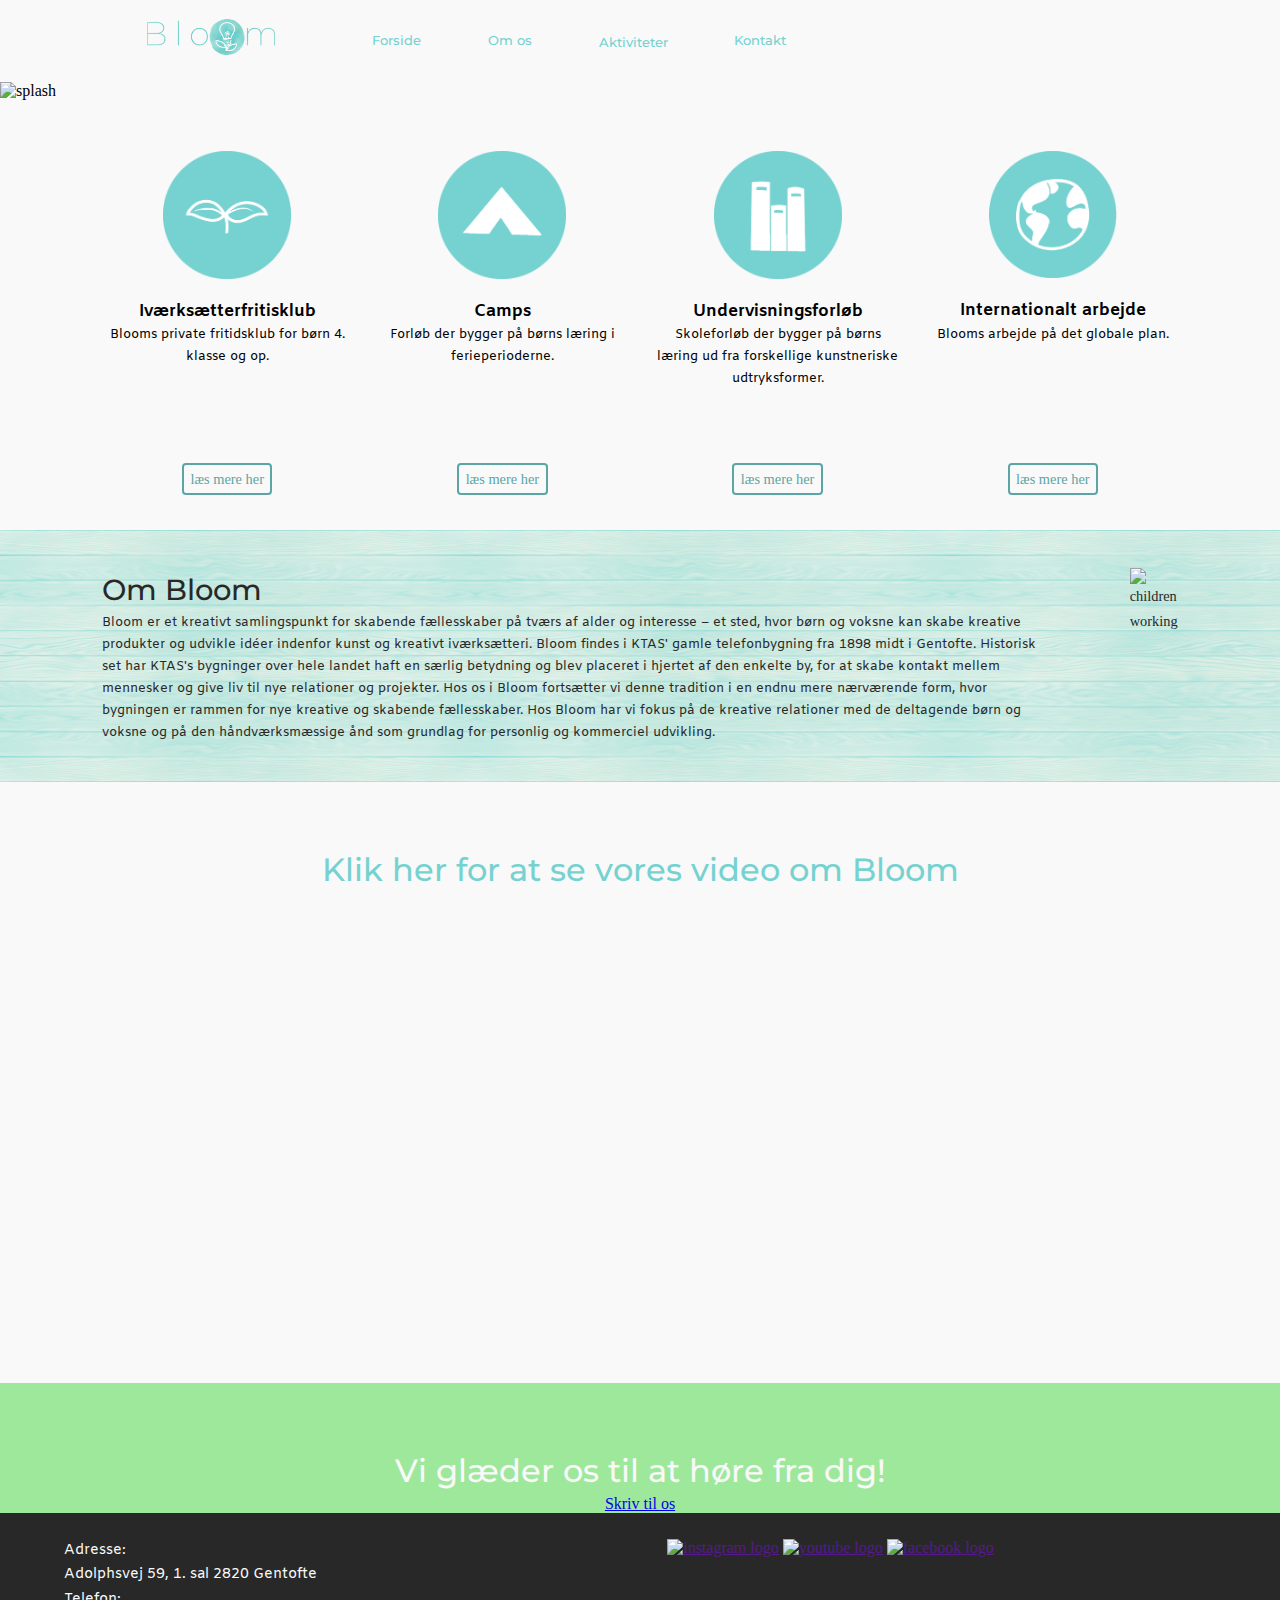
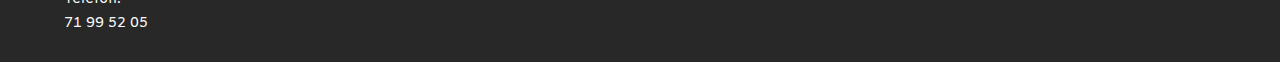
==== commit 78c3ab9a: "styling af knapper forside og aktiviteter" ====
--- a/index.html
+++ b/index.html
@@ -26,7 +26,9 @@
           <p>
             Blooms private fritidsklub for børn 4. klasse og op.
           </p>
-          <a href="fritidsklub.html" class="smallscreen">læs mere her</a>
+          <a href="fritidsklub.html" id="smallscreen" class="button"
+            >læs mere her</a
+          >
         </div>
 
         <div class="griditem">
@@ -35,7 +37,7 @@
           <p>
             Forløb der bygger på børns læring i ferieperioderne.
           </p>
-          <a href="camp.html" class="smallscreen">læs mere her</a>
+          <a href="camp.html" id="smallscreen1" class="button">læs mere her</a>
         </div>
         <div class="griditem">
           <img src="icons/books.png" alt="icon for uddannelse forløb" />
@@ -44,7 +46,9 @@
             Skoleforløb der bygger på børns læring ud fra forskellige
             kunstneriske udtryksformer.
           </p>
-          <a href="uddannelse.html" class="smallscreen">læs mere her</a>
+          <a href="uddannelse.html" id="smallscreen2" class="button"
+            >læs mere her</a
+          >
         </div>
         <div class="griditem">
           <img src="icons/earth.png" alt="icon for internationalt arbejde" />
@@ -52,21 +56,31 @@
           <p>
             Blooms arbejde på det globale plan.
           </p>
-          <a href="internationalt.html" class="smallscreen">læs mere her</a>
+          <a href="internationalt.html" id="smallscreen3" class="button"
+            >læs mere her</a
+          >
         </div>
       </div>
     </section>
     <section>
       <div class="gridcon">
-        <div class="griditem"><a href="fritidsklub.html">læs mere her</a></div>
         <div class="griditem">
-          <a href="camp.html">læs mere her</a>
+          <a href="fritidsklub.html" id="bigscreen" class="button"
+            >læs mere her</a
+          >
         </div>
         <div class="griditem">
-          <a href="uddannelse.html">læs mere her</a>
+          <a href="camp.html" id="bigscreen1" class="button">læs mere her</a>
         </div>
         <div class="griditem">
-          <a href="internationalt.html">læs mere her</a>
+          <a href="uddannelse.html" id="bigscreen2" class="button"
+            >læs mere her</a
+          >
+        </div>
+        <div class="griditem">
+          <a href="internationalt.html" id="bigscreen3" class="button"
+            >læs mere her</a
+          >
         </div>
       </div>
     </section>
--- a/style.css
+++ b/style.css
@@ -10,12 +10,13 @@
   overflow-x: hidden;
 }
 
-button {
+.button {
   border: solid #5ba5a4 2px;
   color: #5ba5a4;
   padding: 0.5vw;
   border-radius: 4px;
   background-color: transparent;
+  text-decoration: none;
 }
 
 p {
@@ -277,11 +278,14 @@
   position: relative;
   display: inline-block;
   padding-top: 2.6vw;
+  margin-left: 37vw;
 }
 
 #menu .dropdownc {
   background-color: #f9f9f9;
   z-index: 2;
+  width: 110vw;
+  margin-left: -40vw;
 }
 
 #menu img {
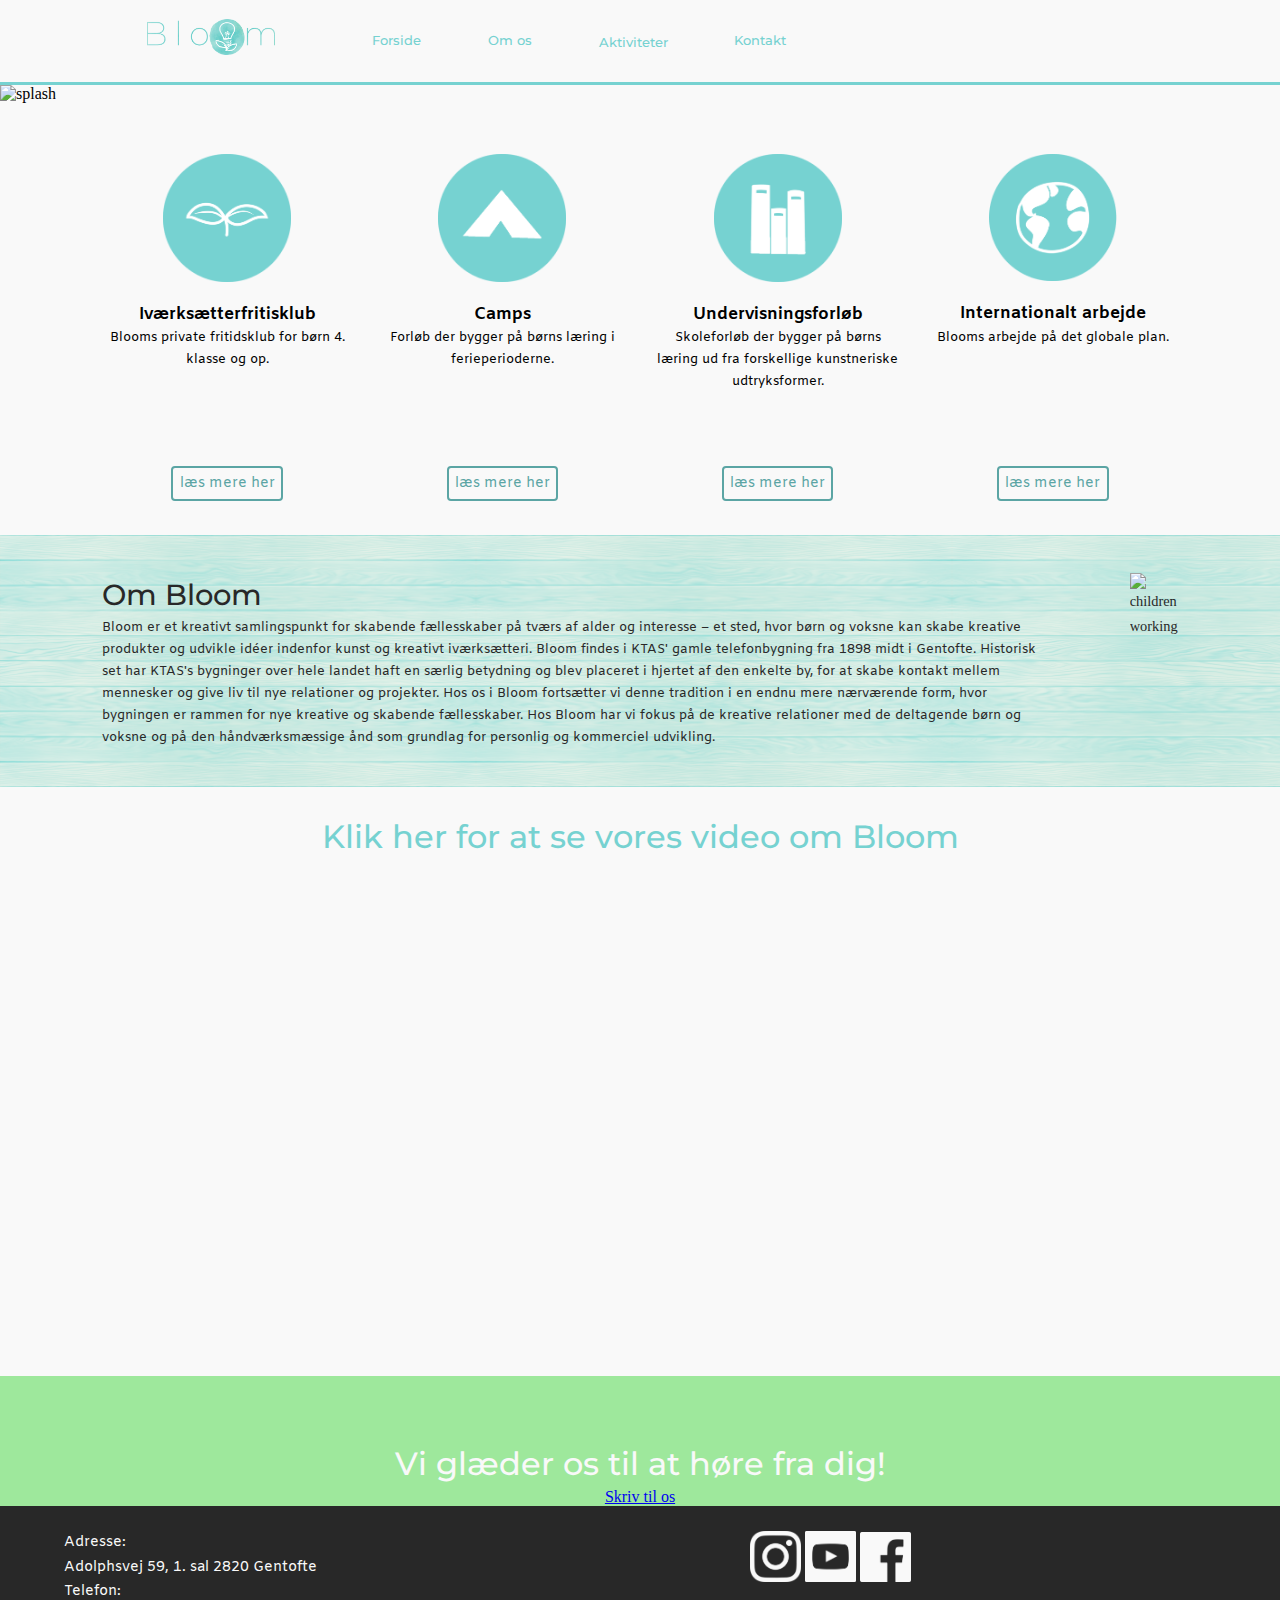
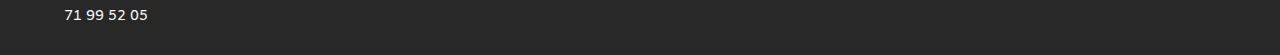
==== commit bf34524f: "rettelser" ====
--- a/index.html
+++ b/index.html
@@ -1,33 +1,33 @@
 <!DOCTYPE html>
 <html id="forside" lang="da">
-  <head>
+
+<head>
     <meta charset="UTF-8" />
     <meta name="viewport" content="width=device-width, initial-scale=1.0" />
     <meta http-equiv="X-UA-Compatible" content="ie=edge" />
     <link rel="stylesheet" href="style.css" />
     <link rel="stylesheet" href="forside.css" />
     <title>Forside</title>
-  </head>
+</head>
 
-  <body>
+<body>
     <div class="hovedmenu"></div>
     <section class="splash">
-      <img src="img/splash-forside.png" alt="splash" />
-      <p>
-        Nytænkende Uddannelseskoncepter til Børn og Unge
-      </p>
+        <img src="img/splash-forside.png" alt="splash" />
+        <p>
+            Nytænkende Uddannelseskoncepter til Børn og Unge
+        </p>
     </section>
 
     <section class="icons">
-      <div class="gridcon">
-        <div class="griditem">
-          <img src="icons/plant.png" alt="icon for fritidklubben" />
-          <h3>Iværksætterfritisklub</h3>
-          <p>
-            Blooms private fritidsklub for børn 4. klasse og op.
-          </p>
-          <a href="fritidsklub.html" id="smallscreen" class="button"
-            >læs mere her</a
+        <div class="gridcon">
+            <div class="griditem">
+                <img src="icons/plant.png" alt="icon for fritidklubben" />
+                <h3>Iværksætterfritisklub</h3>
+                <p>
+                    Blooms private fritidsklub for børn 4. klasse og op.
+                </p>
+                <a href="fritidsklub.html" id="smallscreen" class="button">læs mere her</a
           >
         </div>
 
@@ -38,16 +38,14 @@
             Forløb der bygger på børns læring i ferieperioderne.
           </p>
           <a href="camp.html" id="smallscreen1" class="button">læs mere her</a>
-        </div>
-        <div class="griditem">
-          <img src="icons/books.png" alt="icon for uddannelse forløb" />
-          <h3>Undervisningsforløb</h3>
-          <p>
-            Skoleforløb der bygger på børns læring ud fra forskellige
-            kunstneriske udtryksformer.
-          </p>
-          <a href="uddannelse.html" id="smallscreen2" class="button"
-            >læs mere her</a
+            </div>
+            <div class="griditem">
+                <img src="icons/books.png" alt="icon for uddannelse forløb" />
+                <h3>Undervisningsforløb</h3>
+                <p>
+                    Skoleforløb der bygger på børns læring ud fra forskellige kunstneriske udtryksformer.
+                </p>
+                <a href="uddannelse.html" id="smallscreen2" class="button">læs mere her</a
           >
         </div>
         <div class="griditem">
@@ -71,10 +69,9 @@
         </div>
         <div class="griditem">
           <a href="camp.html" id="bigscreen1" class="button">læs mere her</a>
-        </div>
-        <div class="griditem">
-          <a href="uddannelse.html" id="bigscreen2" class="button"
-            >læs mere her</a
+            </div>
+            <div class="griditem">
+                <a href="uddannelse.html" id="bigscreen2" class="button">læs mere her</a
           >
         </div>
         <div class="griditem">
@@ -112,23 +109,17 @@
 
     <section id="video">
       <h1>Klik her for at se vores video om Bloom</h1>
-      <iframe
-        frameborder="0"
-        width="480"
-        height="270"
-        src="https://www.dailymotion.com/embed/video/x79tqdn"
-        allowfullscreen
-        allow="autoplay"
-      ></iframe>
+      <iframe src="https://player.vimeo.com/video/339564750?title=0&byline=0&portrait=0" width="640" height="360" frameborder="0" allow="autoplay; fullscreen" allowfullscreen></iframe>
     </section>
 
     <section id="kontakt_info">
       <h1>Vi glæder os til at høre fra dig!</h1>
       <div class="">
         <a href="kontakt.html">Skriv til os</a>
-      </div>
+            </div>
     </section>
     <footer></footer>
     <script src="main.js"></script>
-  </body>
+</body>
+
 </html>
--- a/style.css
+++ b/style.css
@@ -1,154 +1,164 @@
 @import url("https://fonts.googleapis.com/css?family=Montserrat:400,500,600,700");
 @import url("https://fonts.googleapis.com/css?family=Amiko:400,600,700");
 * {
-  margin: 0;
-  padding: 0;
+    margin: 0;
+    padding: 0;
 }
 
 body {
-  background-color: #f9f9f9;
-  overflow-x: hidden;
+    background-color: #f9f9f9;
+    overflow-x: hidden;
 }
 
 .button {
-  border: solid #5ba5a4 2px;
-  color: #5ba5a4;
-  padding: 0.5vw;
-  border-radius: 4px;
-  background-color: transparent;
-  text-decoration: none;
+    font-family: "Amiko", sans-serif;
+    border: solid #5ba5a4 2px;
+    color: #5ba5a4;
+    padding: 0.5vw;
+    border-radius: 4px;
+    background-color: transparent;
+    text-decoration: none;
+
+
+}
+
+.button:hover {
+    color: #76d2d1;
+    border: solid #76d2d1 2px;
+    transition: 0.05s linear;
 }
 
 p {
-  font-family: "Amiko", sans-serif;
-  line-height: 1.7;
-  font-size: 0.9em;
+    font-family: "Amiko", sans-serif;
+    line-height: 1.7;
+    font-size: 0.9em;
 }
 
 h1 {
-  font-family: "Montserrat", sans-serif;
-  font-weight: 500;
-  line-height: 1.5;
+    font-family: "Montserrat", sans-serif;
+    font-weight: 500;
+    line-height: 1.5;
 }
 
 h2 {
-  font-family: "Montserrat", sans-serif;
-  font-weight: 500;
-  line-height: 1.5;
+    font-family: "Montserrat", sans-serif;
+    font-weight: 500;
+    line-height: 1.5;
 }
 
 h3 {
-  font-family: "Amiko", sans-serif;
-  line-height: 1.5;
-  text-align: center;
+    font-family: "Amiko", sans-serif;
+    line-height: 1.5;
+    text-align: center;
 }
 
 .splash {
-  margin-left: 0;
+    margin-left: 0;
 }
 
 .splash img {
-  margin-left: 0;
-  width: 100%;
-  height: auto;
+    margin-left: 0;
+    width: 100%;
+    height: auto;
 }
 
 .splash p {
-  position: absolute;
-  margin-left: 15vw;
-  margin-top: -25vw;
-  color: #f9f9f9;
-  font-family: "Montserrat", sans-serif;
-  font-weight: bold;
-  font-size: 3vw;
-}
-
-@media only screen and (max-width: 600px) {
-  .splash p {
     position: absolute;
     margin-left: 15vw;
-    margin-top: -50vw;
+    margin-top: -20vw;
     color: #f9f9f9;
     font-family: "Montserrat", sans-serif;
-    font-size: 6vw;
-  }
-
-  .splash img {
-    height: 600px;
-    width: auto;
-  }
+    font-weight: bold;
+    font-size: 2.5em;
+}
+
+@media only screen and (max-width: 600px) {
+    .splash p {
+        position: absolute;
+        margin-left: 15vw;
+        margin-top: -50vw;
+        color: #f9f9f9;
+        font-family: "Montserrat", sans-serif;
+        font-size: 6vw;
+    }
+
+    .splash img {
+        height: 600px;
+        width: auto;
+    }
 }
 
 /*---------------------- MENU --------------------------------------------*/
 
 .hovedmenu {
-  display: flex;
-  flex-wrap: nowrap;
-  background-color: #f9f9f9;
-  width: 100vw;
-  z-index: 1;
+    display: flex;
+    flex-wrap: nowrap;
+    background-color: #f9f9f9;
+    width: 100vw;
+    z-index: 1;
+    border-bottom: 3px solid #76d2d1;
 }
 
 .hovedmenu img {
-  width: 10vw;
-  flex-basis: 1;
-  padding: 1.5vw;
-  padding-right: 5vw;
-  margin-left: 10vw;
+    width: 10vw;
+    flex-basis: 1;
+    padding: 1.5vw;
+    padding-right: 5vw;
+    margin-left: 10vw;
 }
 
 .hovedmenu .link {
-  text-decoration: none;
-  color: #76d2d1;
-  flex-basis: 1;
-  padding: 2.6vw;
-  font-family: "Montserrat", sans-serif;
-  font-weight: 500;
-  font-size: 1vw;
+    text-decoration: none;
+    color: #76d2d1;
+    flex-basis: 1;
+    padding: 2.6vw;
+    font-family: "Montserrat", sans-serif;
+    font-weight: 500;
+    font-size: 1vw;
 }
 
 .dropd {
-  position: relative;
-  display: inline-block;
-  padding-top: 2.6vw;
+    position: relative;
+    display: inline-block;
+    padding-top: 2.6vw;
 }
 
 .dropdownc {
-  display: none;
-  position: absolute;
-  background-color: #f9f9f9;
-  z-index: 2;
+    display: none;
+    position: absolute;
+    background-color: #f9f9f9;
+    z-index: 2;
 }
 
 .dropdownc a {
-  text-decoration: none;
-  display: block;
-  text-decoration: none;
-  color: #76d2d1;
-  font-family: "Montserrat", sans-serif;
-  font-weight: 500;
-  font-size: 1vw;
-  padding: 1vw;
+    text-decoration: none;
+    display: block;
+    text-decoration: none;
+    color: #76d2d1;
+    font-family: "Montserrat", sans-serif;
+    font-weight: 500;
+    font-size: 1vw;
+    padding: 1vw;
 }
 
 .dropdownc a:hover {
-  background-color: #5ba5a4;
+    background-color: #5ba5a4;
 }
 
 .dropd:hover .dropdownc {
-  display: block;
+    display: block;
 }
 
 .hovedmenu .link:hover {
-  background-color: #5ba5a4;
+    background-color: #5ba5a4;
 }
 
 /* --------------------------------- sticky header -----------------------*/
 
 .fixed-nav {
-  position: fixed;
-  top: 0;
-  z-index: 1;
+    position: fixed;
+    top: 0;
+    z-index: 1;
 }
 
 /*---------------------- MENU SLUT --------------------------------------------*/
@@ -158,92 +168,92 @@
 /***camp****/
 
 .gridcon {
-  display: grid;
-  grid-template-columns: auto auto auto;
-  margin-left: 5vw;
-  margin-right: 5vw;
-  padding: 5vw;
+    display: grid;
+    grid-template-columns: auto auto auto;
+    margin-left: 5vw;
+    margin-right: 5vw;
+    padding: 5vw;
 }
 
 .underimg {
-  width: 25vw;
+    width: 25vw;
 }
 
 ul,
 li {
-  list-style: none;
-  line-height: 3;
-  font-family: "Amiko", sans-serif;
-  font-size: 0.9em;
+    list-style: none;
+    line-height: 3;
+    font-family: "Amiko", sans-serif;
+    font-size: 0.9em;
 }
 
 #camp .prisliste .griditem {
-  padding: 2vw;
-  background-color: #76d2d1;
-  border-radius: 10px;
-  margin: 2vw;
+    padding: 2vw;
+    background-color: #76d2d1;
+    border-radius: 10px;
+    margin: 2vw;
 }
 
 #camp .gridcon {
-  padding: 0;
+    padding: 0;
 }
 
 #camp .title {
-  width: 100vw;
-  padding: 0;
-  margin: 0;
-  text-align: center;
+    width: 100vw;
+    padding: 0;
+    margin: 0;
+    text-align: center;
 }
 
 /* -------------------------------- undersider media ------------------------------------------------*/
 
 @media only screen and (max-width: 600px) {
-  .underimg {
-    width: 100vw;
-  }
-  .gridcon {
+    .underimg {
+        width: 100vw;
+    }
+    .gridcon {
+        display: grid;
+        grid-template-columns: 100vw;
+        grid-template-rows: auto auto auto;
+        margin-left: 0;
+        margin-right: 0;
+        padding: 0;
+    }
+}
+
+/* ------------------------------------ undersider slut -----------------------------------------------*/
+
+/* ------------------------------------ footer -----------------------------------------------*/
+
+.gridcon_footer {
     display: grid;
-    grid-template-columns: 100vw;
-    grid-template-rows: auto auto auto;
-    margin-left: 0;
-    margin-right: 0;
-    padding: 0;
-  }
-}
-
-/* ------------------------------------ undersider slut -----------------------------------------------*/
-
-/* ------------------------------------ footer -----------------------------------------------*/
-
-.gridcon_footer {
-  display: grid;
-  grid-template-columns: auto auto;
-  padding: 2vw 5vw 2vw 5vw;
-  color: #f9f9f9;
-  background-color: #282828;
+    grid-template-columns: auto auto;
+    padding: 2vw 5vw 2vw 5vw;
+    color: #f9f9f9;
+    background-color: #282828;
 }
 
 .gridcon_icons {
-  display: grid;
-  grid-template-columns: auto auto auto;
+    display: grid;
+    grid-template-columns: auto auto auto;
 }
 
 .footer_icons {
-  width: 4vw;
+    width: 4vw;
 }
 
 @media only screen and (max-width: 600px) {
-  .gridcon_footer {
-    display: grid;
-    grid-template-columns: 100vw;
-    grid-template-rows: auto auto;
-    margin-left: 0vw;
-
-    padding: 5vw;
-  }
-  .footer_icons {
-    width: 7vw;
-  }
+    .gridcon_footer {
+        display: grid;
+        grid-template-columns: 100vw;
+        grid-template-rows: auto auto;
+        margin-left: 0vw;
+
+        padding: 5vw;
+    }
+    .footer_icons {
+        width: 7vw;
+    }
 }
 
 /* ------------------------------------ footer slut -----------------------------------------------*/
@@ -262,65 +272,65 @@
  */
 
 #menu a {
-  text-decoration: none;
-  color: #76d2d1;
-  display: block;
-  text-align: center;
-  font-size: 4vw;
-  transition: color 0.3s ease;
+    text-decoration: none;
+    color: #76d2d1;
+    display: block;
+    text-align: center;
+    font-size: 4vw;
+    transition: color 0.3s ease;
 }
 
 #menu .link {
-  margin-left: 10px;
+    margin-left: 10px;
 }
 
 #menu .dropd {
-  position: relative;
-  display: inline-block;
-  padding-top: 2.6vw;
-  margin-left: 37vw;
+    position: relative;
+    display: inline-block;
+    padding-top: 2.6vw;
+    margin-left: 37vw;
 }
 
 #menu .dropdownc {
-  background-color: #f9f9f9;
-  z-index: 2;
-  width: 110vw;
-  margin-left: -40vw;
+    background-color: #f9f9f9;
+    z-index: 2;
+    width: 110vw;
+    margin-left: -40vw;
 }
 
 #menu img {
-  width: 40vw;
-
-  padding: 1.5vw;
+    width: 40vw;
+
+    padding: 1.5vw;
 }
 
 #menuToggle {
-  display: block;
-  position: relative;
-  top: 50px;
-  left: 50px;
-
-  z-index: 1;
-
-  -webkit-user-select: none;
-  user-select: none;
+    display: block;
+    position: relative;
+    top: 50px;
+    left: 50px;
+
+    z-index: 1;
+
+    -webkit-user-select: none;
+    user-select: none;
 }
 
 #menuToggle input {
-  display: block;
-  width: 100vw;
-
-  position: absolute;
-  top: -7px;
-  left: -5px;
-
-  cursor: pointer;
-
-  opacity: 0;
-  /* hide this */
-  z-index: 2;
-  /* and place it over the hamburger */
-  -webkit-touch-callout: none;
+    display: block;
+    width: 100vw;
+
+    position: absolute;
+    top: -7px;
+    left: -5px;
+
+    cursor: pointer;
+
+    opacity: 0;
+    /* hide this */
+    z-index: 2;
+    /* and place it over the hamburger */
+    -webkit-touch-callout: none;
 }
 
 /*
@@ -328,29 +338,29 @@
       */
 
 #menuToggle span {
-  display: block;
-  width: 33px;
-  height: 4px;
-  margin-bottom: 5px;
-  position: relative;
-  z-index: 3;
-  background: #e9e9e9;
-  border-radius: 3px;
-
-  z-index: 1;
-
-  transform-origin: 4px 0px;
-
-  transition: transform 0.5s cubic-bezier(0.77, 0.2, 0.05, 1),
+    display: block;
+    width: 33px;
+    height: 4px;
+    margin-bottom: 5px;
+    position: relative;
+    z-index: 3;
+    background: #e9e9e9;
+    border-radius: 3px;
+
+    z-index: 1;
+
+    transform-origin: 4px 0px;
+
+    transition: transform 0.5s cubic-bezier(0.77, 0.2, 0.05, 1),
     background 0.5s cubic-bezier(0.77, 0.2, 0.05, 1), opacity 0.55s ease;
 }
 
 #menuToggle span:first-child {
-  transform-origin: 0% 0%;
+    transform-origin: 0% 0%;
 }
 
 #menuToggle span:nth-last-child(2) {
-  transform-origin: 0% 100%;
+    transform-origin: 0% 100%;
 }
 
 /* 
@@ -359,9 +369,9 @@
       */
 
 #menuToggle input:checked ~ span {
-  opacity: 1;
-  transform: rotate(45deg) translate(-2px, -1px);
-  background: #e9e9e9e9;
+    opacity: 1;
+    transform: rotate(45deg) translate(-2px, -1px);
+    background: #e9e9e9e9;
 }
 
 /*
@@ -369,8 +379,8 @@
       */
 
 #menuToggle input:checked ~ span:nth-last-child(3) {
-  opacity: 0;
-  transform: rotate(0deg) scale(0.2, 0.2);
+    opacity: 0;
+    transform: rotate(0deg) scale(0.2, 0.2);
 }
 
 /*
@@ -378,7 +388,7 @@
       */
 
 #menuToggle input:checked ~ span:nth-last-child(2) {
-  transform: rotate(-45deg) translate(0, -1px);
+    transform: rotate(-45deg) translate(0, -1px);
 }
 
 /*
@@ -387,20 +397,20 @@
       */
 
 #menu {
-  position: absolute;
-  width: 100vw;
-  margin: -100px 0 0 -50px;
-
-  padding-top: 125px;
-
-  background: #f9f9f9;
-  list-style-type: none;
-  -webkit-font-smoothing: antialiased;
-  /* to stop flickering of text in safari */
-  transform-origin: 0% 0%;
-  transform: translate(-100%, 0);
-
-  transition: transform 0.5s cubic-bezier(0.77, 0.2, 0.05, 1);
+    position: absolute;
+    width: 100vw;
+    margin: -100px 0 0 -50px;
+
+    padding-top: 125px;
+
+    background: #f9f9f9;
+    list-style-type: none;
+    -webkit-font-smoothing: antialiased;
+    /* to stop flickering of text in safari */
+    transform-origin: 0% 0%;
+    transform: translate(-100%, 0);
+
+    transition: transform 0.5s cubic-bezier(0.77, 0.2, 0.05, 1);
 }
 
 /*
@@ -408,11 +418,11 @@
       */
 
 #menuToggle input:checked ~ div {
-  transform: none;
+    transform: none;
 }
 
 /* ------------------------knapper ---------------------------- */
 
 .hide {
-  display: none;
-}
+    display: none;
+}
--- a/forside.css
+++ b/forside.css
@@ -64,7 +64,7 @@
 #video {
     text-align: center;
     background-color: #f9f9f9;
-    margin: 5vw 0 0 0;
+    margin: 2vw 0 0 0;
 
 }
 
@@ -73,7 +73,7 @@
 }
 
 iframe {
-    margin: 1vw 10vw 0 10vw;
+    margin: 1vw 10vw 2vw 10vw;
     width: 55vw;
     height: 52.5vh;
 }
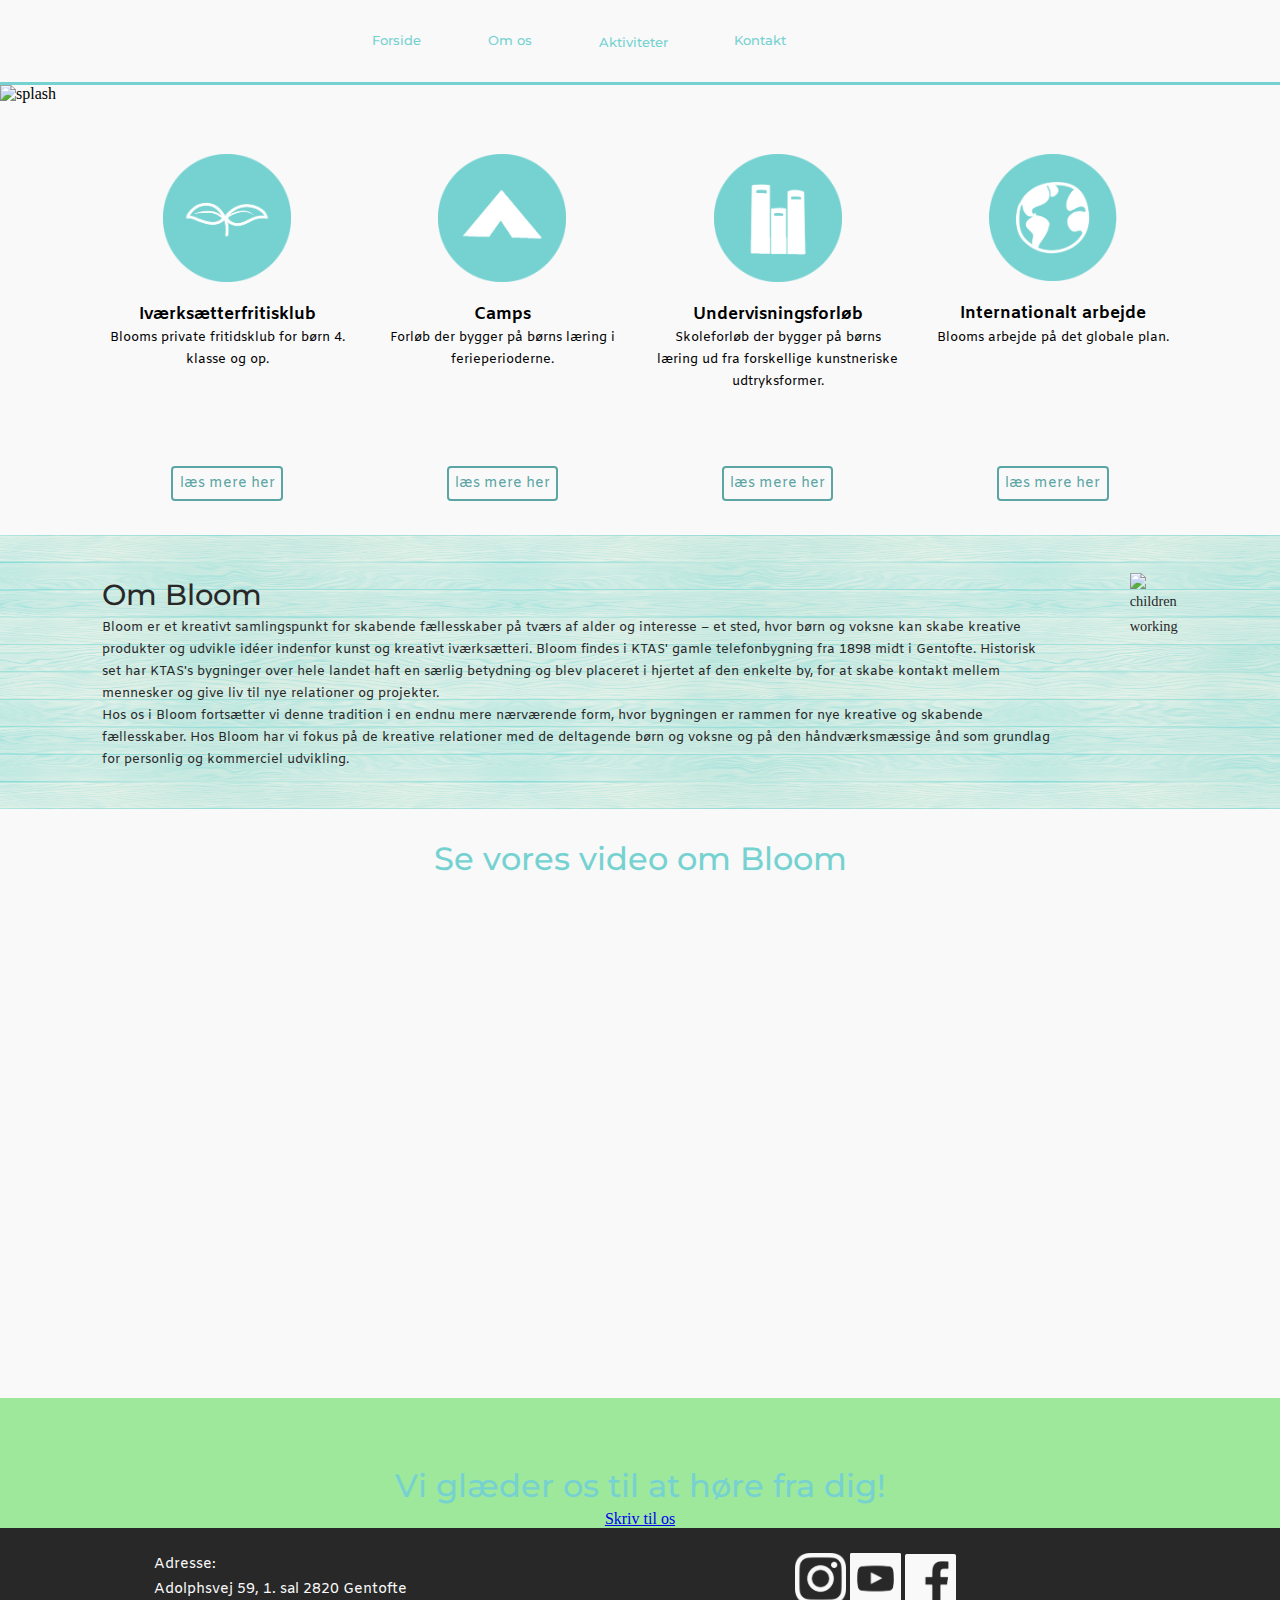
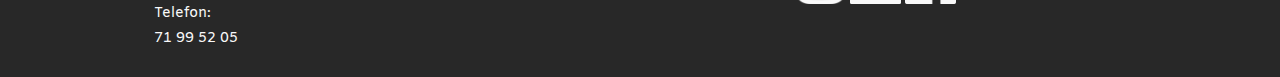
==== commit 3c2e041b: "Merge branch 'master' of https://github.com/sengelbreth/4semester" ====
--- a/index.html
+++ b/index.html
@@ -7,6 +7,7 @@
     <meta http-equiv="X-UA-Compatible" content="ie=edge" />
     <link rel="stylesheet" href="style.css" />
     <link rel="stylesheet" href="forside.css" />
+    <link rel="icon" href="favicon.ico">
     <title>Forside</title>
 </head>
 
@@ -93,7 +94,8 @@
             midt i Gentofte. Historisk set har KTAS's bygninger over hele landet
             haft en særlig betydning og blev placeret i hjertet af den enkelte
             by, for at skabe kontakt mellem mennesker og give liv til nye
-            relationer og projekter. Hos os i Bloom fortsætter vi denne
+              relationer og projekter.</p>
+              <p> Hos os i Bloom fortsætter vi denne
             tradition i en endnu mere nærværende form, hvor bygningen er rammen
             for nye kreative og skabende fællesskaber. Hos Bloom har vi fokus på
             de kreative relationer med de deltagende børn og voksne og på den
@@ -108,16 +110,20 @@
     </section>
 
     <section id="video">
-      <h1>Klik her for at se vores video om Bloom</h1>
-      <iframe src="https://player.vimeo.com/video/339564750?title=0&byline=0&portrait=0" width="640" height="360" frameborder="0" allow="autoplay; fullscreen" allowfullscreen></iframe>
+      <h1>Se vores video om Bloom</h1>
+      <iframe src="https://player.vimeo.com/video/339564750?title=0&byline=0&portrait=0" width="640" height="360" frameborder="0" allow="autoplay; fullscreen" allowfullscreen></iframe>  <div id="kontakt_info">
+     <div class="kontakt_bg"></div>
+      <h1>Vi glæder os til at høre fra dig!</h1>
+      <div class="kontakt_link">
+        <a href="kontakt.html">Skriv til os</a>
+            </div>
+
+        </div>
     </section>
 
-    <section id="kontakt_info">
-      <h1>Vi glæder os til at høre fra dig!</h1>
-      <div class="">
-        <a href="kontakt.html">Skriv til os</a>
-            </div>
-    </section>
+
+
+
     <footer></footer>
     <script src="main.js"></script>
 </body>
--- a/style.css
+++ b/style.css
@@ -18,8 +18,6 @@
     border-radius: 4px;
     background-color: transparent;
     text-decoration: none;
-
-
 }
 
 .button:hover {
@@ -64,12 +62,12 @@
 
 .splash p {
     position: absolute;
-    margin-left: 15vw;
-    margin-top: -20vw;
+    margin-left: 10vw;
+    margin-top: -15vw;
     color: #f9f9f9;
     font-family: "Montserrat", sans-serif;
     font-weight: bold;
-    font-size: 2.5em;
+    font-size: 2em;
 }
 
 @media only screen and (max-width: 600px) {
@@ -123,6 +121,14 @@
     padding-top: 2.6vw;
 }
 
+@media only screen and (max-width: 1000px) {
+    .dropd {
+        position: relative;
+        display: inline-block;
+        padding-top: 1.8vw;
+    }
+}
+
 .dropdownc {
     display: none;
     position: absolute;
@@ -165,18 +171,37 @@
 
 /* ------------------------------------ undersider -----------------------------------------------*/
 
-/***camp****/
-
 .gridcon {
-    display: grid;
-    grid-template-columns: auto auto auto;
+    display: flex;
+    justify-content: center;
     margin-left: 5vw;
     margin-right: 5vw;
-    padding: 5vw;
+    padding: 2vw 2vw 2vw 2vw;
+}
+
+
+
+
+.gridcon_campinfo .griditem {
+    background-color: #76d2d1;
+    color: #f9f9f9;
+    margin: 2vw 7vw 0 7vw;
+    border-radius: 20px;
+    padding: 2vw;
+}
+
+.gridcon_campinfo .griditem h3 {
+    text-align: left;
+}
+
 }
 
 .underimg {
     width: 25vw;
+}
+
+#fritid .underimg {
+    width: 40vw;
 }
 
 ul,
@@ -187,22 +212,57 @@
     font-size: 0.9em;
 }
 
-#camp .prisliste .griditem {
-    padding: 2vw;
+.camp_griditem_title {
+    color: #f9f9f9;
+    position: inherit;
+    border-radius: 20px 20px 0px 0px;
+    padding: 2vw 0vw 2vw 0vw;
+    width: 100%;
     background-color: #76d2d1;
-    border-radius: 10px;
+    background-image: url(background/Leaves.png);
+    background-size: 100% auto;
+    background-repeat: no-repeat;
+}
+
+
+#camp_baggrund {
+    width: 100vw;
+    background-image: url(background/Leaves_kontaktArtboard-1.png);
+    background-size: 100%;
+    background-position: bottom;
+    background-repeat: no-repeat;
+}
+
+.prisliste {
+    padding-top: 2vw;
+}
+
+#camp .prisliste .griditem,
+#uddannelse .prisliste .griditem {
+    width: 50%;
+    border-radius: 20px 20px 0px 0px;
     margin: 2vw;
+    border: 2px solid #cccccc;
+    padding-bottom: 2vw;
+    background-color: #f9f9f9;
+}
+
+#camp .prisliste .griditem p,
+#uddannelse .prisliste .griditem p {
+    padding: 2vw 2vw 0 2vw;
 }
 
 #camp .gridcon {
     padding: 0;
 }
 
-#camp .title {
+#camp .title,
+#uddannelse .title {
     width: 100vw;
     padding: 0;
     margin: 0;
     text-align: center;
+    color: #66cccc;
 }
 
 /* -------------------------------- undersider media ------------------------------------------------*/
@@ -218,7 +278,18 @@
         margin-left: 0;
         margin-right: 0;
         padding: 0;
-    }
+
+    }
+
+    #camp .prisliste .griditem {
+        width: 90%;
+        border-radius: 20px 20px 0px 0px;
+        margin: 2vw;
+        border: 2px solid #cccccc;
+        padding-bottom: 2vw;
+        background-color: #f9f9f9;
+    }
+
 }
 
 /* ------------------------------------ undersider slut -----------------------------------------------*/
@@ -231,11 +302,16 @@
     padding: 2vw 5vw 2vw 5vw;
     color: #f9f9f9;
     background-color: #282828;
+   
+}
+.girditem {
+    margin-left: 7vw;
 }
 
 .gridcon_icons {
     display: grid;
     grid-template-columns: auto auto auto;
+    margin-left: 7vw;
 }
 
 .footer_icons {
@@ -261,14 +337,7 @@
 /* --------------------------------------- bruger menu --------------------------------------------*/
 
 /*
- * Made by Erik Terwan
- * 24th of November 2015
- * MIT License
- *
- *
- * If you are thinking of using this in
- * production code, beware of the browser
- * prefixes.
+
  */
 
 #menu a {
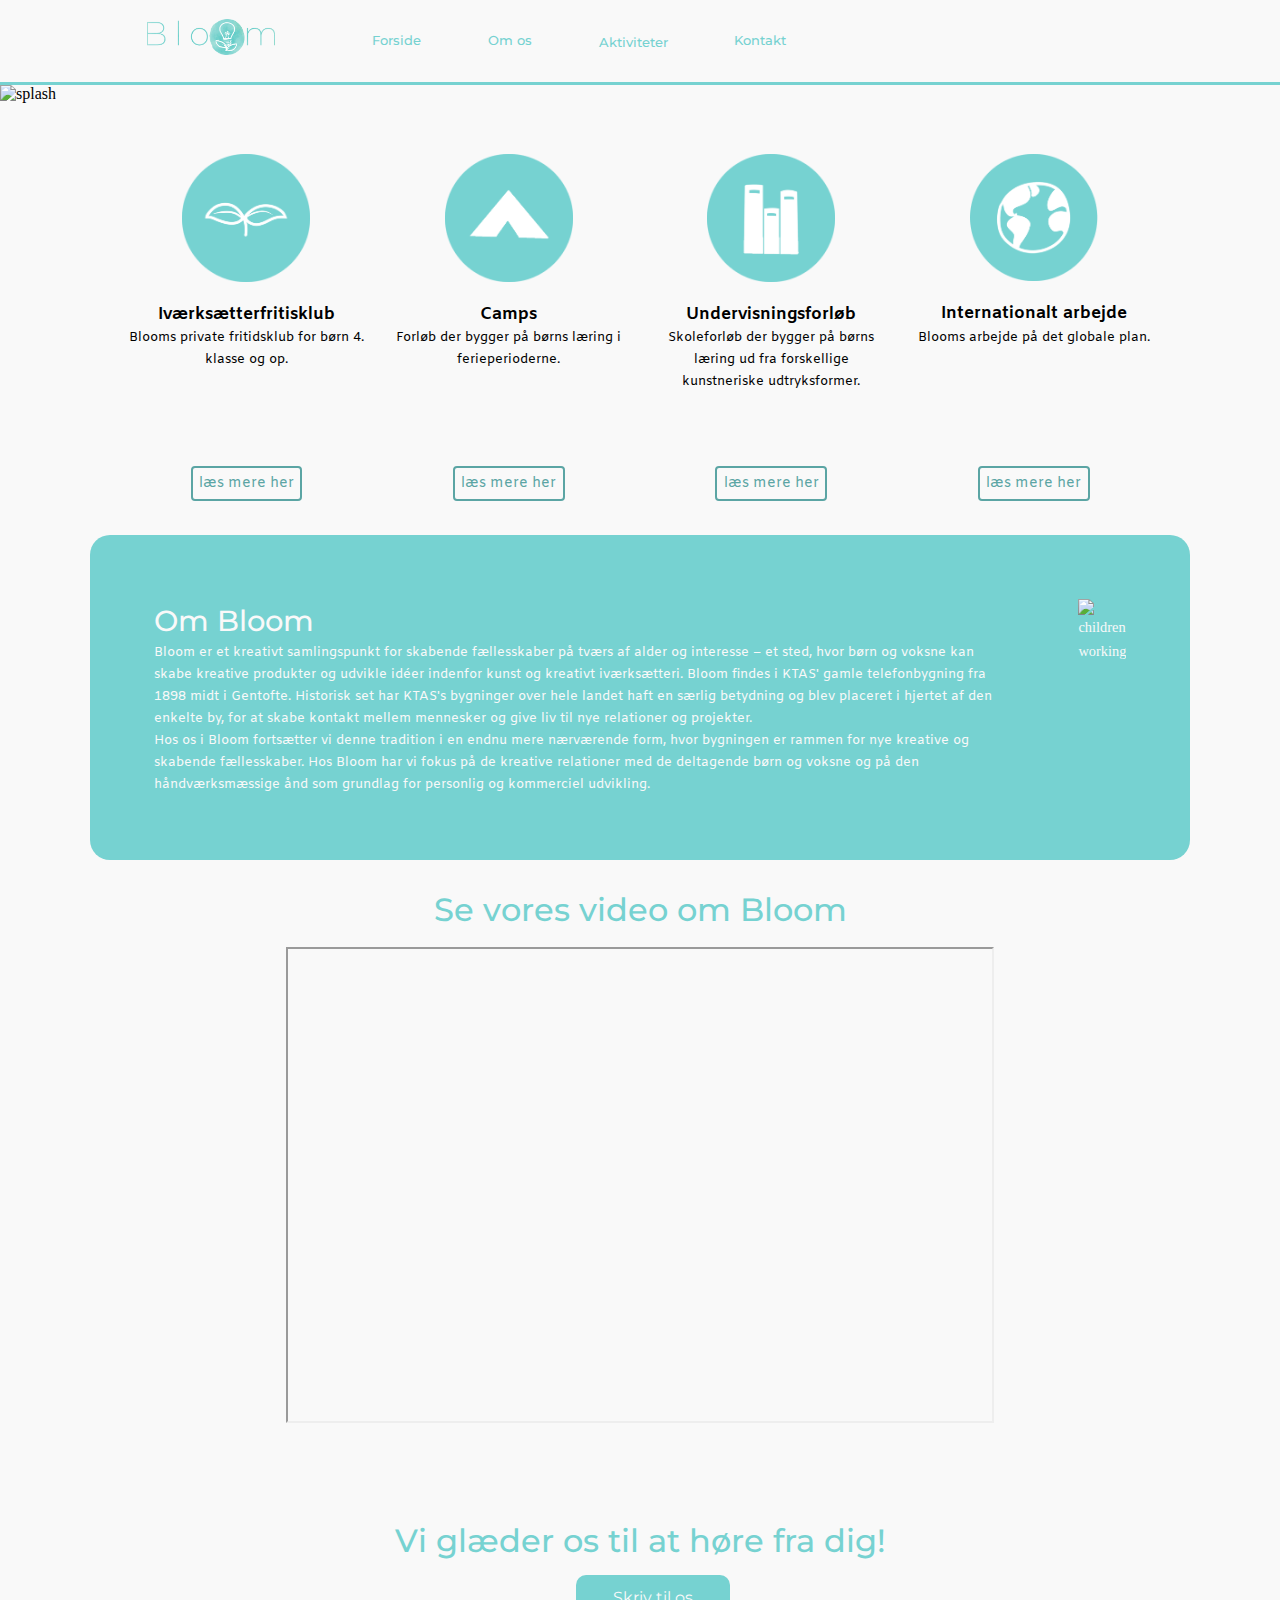
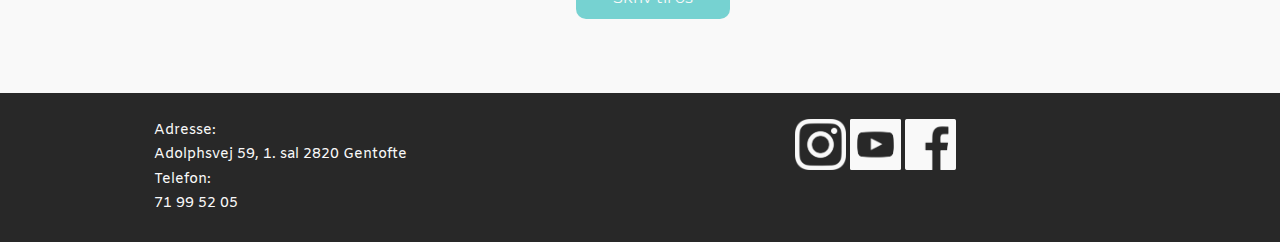
==== commit 5f26676b: "html validere yay" ====
--- a/index.html
+++ b/index.html
@@ -1,34 +1,34 @@
 <!DOCTYPE html>
 <html id="forside" lang="da">
-
-<head>
+  <head>
     <meta charset="UTF-8" />
     <meta name="viewport" content="width=device-width, initial-scale=1.0" />
     <meta http-equiv="X-UA-Compatible" content="ie=edge" />
     <link rel="stylesheet" href="style.css" />
     <link rel="stylesheet" href="forside.css" />
-    <link rel="icon" href="favicon.ico">
+    <link rel="icon" href="favicon.ico" />
     <title>Forside</title>
-</head>
+  </head>
 
-<body>
+  <body>
     <div class="hovedmenu"></div>
     <section class="splash">
-        <img src="img/splash-forside.png" alt="splash" />
-        <p>
-            Nytænkende Uddannelseskoncepter til Børn og Unge
-        </p>
+      <img src="img/splash-forside.png" alt="splash" />
+      <p>
+        Nytænkende Uddannelseskoncepter til Børn og Unge
+      </p>
     </section>
 
     <section class="icons">
-        <div class="gridcon">
-            <div class="griditem">
-                <img src="icons/plant.png" alt="icon for fritidklubben" />
-                <h3>Iværksætterfritisklub</h3>
-                <p>
-                    Blooms private fritidsklub for børn 4. klasse og op.
-                </p>
-                <a href="fritidsklub.html" id="smallscreen" class="button">læs mere her</a
+      <div class="gridcon">
+        <div class="griditem">
+          <img src="icons/plant.png" alt="icon for fritidklubben" />
+          <h3>Iværksætterfritisklub</h3>
+          <p>
+            Blooms private fritidsklub for børn 4. klasse og op.
+          </p>
+          <a href="fritidsklub.html" id="smallscreen" class="button"
+            >læs mere her</a
           >
         </div>
 
@@ -39,14 +39,16 @@
             Forløb der bygger på børns læring i ferieperioderne.
           </p>
           <a href="camp.html" id="smallscreen1" class="button">læs mere her</a>
-            </div>
-            <div class="griditem">
-                <img src="icons/books.png" alt="icon for uddannelse forløb" />
-                <h3>Undervisningsforløb</h3>
-                <p>
-                    Skoleforløb der bygger på børns læring ud fra forskellige kunstneriske udtryksformer.
-                </p>
-                <a href="uddannelse.html" id="smallscreen2" class="button">læs mere her</a
+        </div>
+        <div class="griditem">
+          <img src="icons/books.png" alt="icon for uddannelse forløb" />
+          <h3>Undervisningsforløb</h3>
+          <p>
+            Skoleforløb der bygger på børns læring ud fra forskellige
+            kunstneriske udtryksformer.
+          </p>
+          <a href="uddannelse.html" id="smallscreen2" class="button"
+            >læs mere her</a
           >
         </div>
         <div class="griditem">
@@ -70,9 +72,10 @@
         </div>
         <div class="griditem">
           <a href="camp.html" id="bigscreen1" class="button">læs mere her</a>
-            </div>
-            <div class="griditem">
-                <a href="uddannelse.html" id="bigscreen2" class="button">læs mere her</a
+        </div>
+        <div class="griditem">
+          <a href="uddannelse.html" id="bigscreen2" class="button"
+            >læs mere her</a
           >
         </div>
         <div class="griditem">
@@ -94,11 +97,13 @@
             midt i Gentofte. Historisk set har KTAS's bygninger over hele landet
             haft en særlig betydning og blev placeret i hjertet af den enkelte
             by, for at skabe kontakt mellem mennesker og give liv til nye
-              relationer og projekter.</p>
-              <p> Hos os i Bloom fortsætter vi denne
-            tradition i en endnu mere nærværende form, hvor bygningen er rammen
-            for nye kreative og skabende fællesskaber. Hos Bloom har vi fokus på
-            de kreative relationer med de deltagende børn og voksne og på den
+            relationer og projekter.
+          </p>
+          <p>
+            Hos os i Bloom fortsætter vi denne tradition i en endnu mere
+            nærværende form, hvor bygningen er rammen for nye kreative og
+            skabende fællesskaber. Hos Bloom har vi fokus på de kreative
+            relationer med de deltagende børn og voksne og på den
             håndværksmæssige ånd som grundlag for personlig og kommerciel
             udvikling.
           </p>
@@ -111,21 +116,24 @@
 
     <section id="video">
       <h1>Se vores video om Bloom</h1>
-      <iframe src="https://player.vimeo.com/video/339564750?title=0&byline=0&portrait=0" width="640" height="360" frameborder="0" allow="autoplay; fullscreen" allowfullscreen></iframe>  <div id="kontakt_info">
-     <div class="kontakt_bg"></div>
-      <h1>Vi glæder os til at høre fra dig!</h1>
-      <div class="kontakt_link">
-        <a href="kontakt.html">Skriv til os</a>
-            </div>
-
+      <iframe
+        src="https://player.vimeo.com/video/339564750?title=0&byline=0&portrait=0"
+        width="640"
+        height="360"
+        allow="autoplay; fullscreen"
+        allowfullscreen
+      ></iframe>
+      <div id="kontakt_info">
+        <div class="kontakt_bg"></div>
+        <h1>Vi glæder os til at høre fra dig!</h1>
+        <div class="kontakt_link">
+          <a href="kontakt.html">Skriv til os</a>
         </div>
+      </div>
     </section>
-
-
-
 
     <footer></footer>
     <script src="main.js"></script>
-</body>
-
+    <script src="forside.js"></script>
+  </body>
 </html>
--- a/style.css
+++ b/style.css
@@ -1,170 +1,186 @@
 @import url("https://fonts.googleapis.com/css?family=Montserrat:400,500,600,700");
 @import url("https://fonts.googleapis.com/css?family=Amiko:400,600,700");
 * {
-    margin: 0;
-    padding: 0;
+  margin: 0;
+  padding: 0;
 }
 
 body {
-    background-color: #f9f9f9;
-    overflow-x: hidden;
+  background-color: #f9f9f9;
+  overflow-x: hidden;
 }
 
 .button {
-    font-family: "Amiko", sans-serif;
-    border: solid #5ba5a4 2px;
-    color: #5ba5a4;
-    padding: 0.5vw;
-    border-radius: 4px;
-    background-color: transparent;
-    text-decoration: none;
+  font-family: "Amiko", sans-serif;
+  border: solid #5ba5a4 2px;
+  color: #5ba5a4;
+  padding: 0.5vw;
+  border-radius: 4px;
+  background-color: transparent;
+  text-decoration: none;
 }
 
 .button:hover {
-    color: #76d2d1;
-    border: solid #76d2d1 2px;
-    transition: 0.05s linear;
+  color: #76d2d1;
+  border: solid #76d2d1 2px;
+  transition: 0.05s linear;
 }
 
 p {
-    font-family: "Amiko", sans-serif;
-    line-height: 1.7;
-    font-size: 0.9em;
+  font-family: "Amiko", sans-serif;
+  line-height: 1.7;
+  font-size: 0.9em;
 }
 
 h1 {
-    font-family: "Montserrat", sans-serif;
-    font-weight: 500;
-    line-height: 1.5;
+  font-family: "Montserrat", sans-serif;
+  font-weight: 500;
+  line-height: 1.5;
 }
 
 h2 {
-    font-family: "Montserrat", sans-serif;
-    font-weight: 500;
-    line-height: 1.5;
+  font-family: "Montserrat", sans-serif;
+  font-weight: 500;
+  line-height: 1.5;
 }
 
 h3 {
-    font-family: "Amiko", sans-serif;
-    line-height: 1.5;
-    text-align: center;
+  font-family: "Amiko", sans-serif;
+  line-height: 1.5;
+  text-align: center;
 }
 
 .splash {
-    margin-left: 0;
+  margin-left: 0;
 }
 
 .splash img {
-    margin-left: 0;
-    width: 100%;
-    height: auto;
+  margin-left: 0;
+  width: 100%;
+  height: auto;
 }
 
 .splash p {
+  position: absolute;
+  margin-left: 10vw;
+  margin-top: -15vw;
+  color: #f9f9f9;
+  font-family: "Montserrat", sans-serif;
+  font-weight: bold;
+  font-size: 2em;
+}
+
+@media only screen and (max-width: 600px) {
+  .splash p {
     position: absolute;
-    margin-left: 10vw;
-    margin-top: -15vw;
+    margin-left: 15vw;
+    margin-top: -50vw;
     color: #f9f9f9;
     font-family: "Montserrat", sans-serif;
-    font-weight: bold;
-    font-size: 2em;
-}
-
-@media only screen and (max-width: 600px) {
-    .splash p {
-        position: absolute;
-        margin-left: 15vw;
-        margin-top: -50vw;
-        color: #f9f9f9;
-        font-family: "Montserrat", sans-serif;
-        font-size: 6vw;
-    }
-
-    .splash img {
-        height: 600px;
-        width: auto;
-    }
+    font-size: 6vw;
+  }
+
+  .splash img {
+    height: 600px;
+    width: auto;
+  }
 }
 
 /*---------------------- MENU --------------------------------------------*/
 
 .hovedmenu {
-    display: flex;
-    flex-wrap: nowrap;
-    background-color: #f9f9f9;
-    width: 100vw;
-    z-index: 1;
-    border-bottom: 3px solid #76d2d1;
+  display: flex;
+  flex-wrap: nowrap;
+  background-color: #f9f9f9;
+  width: 100vw;
+  z-index: 1;
+  border-bottom: 3px solid #76d2d1;
 }
 
 .hovedmenu img {
-    width: 10vw;
-    flex-basis: 1;
-    padding: 1.5vw;
-    padding-right: 5vw;
-    margin-left: 10vw;
+  width: 10vw;
+  flex-basis: 1;
+  padding: 1.5vw;
+  padding-right: 5vw;
+  margin-left: 10vw;
 }
 
 .hovedmenu .link {
+  text-decoration: none;
+  color: #76d2d1;
+  flex-basis: 1;
+  padding: 2.6vw;
+  font-family: "Montserrat", sans-serif;
+  font-weight: 500;
+  font-size: 1vw;
+}
+
+.dropd {
+  position: relative;
+  display: inline-block;
+  padding-top: 2.6vw;
+}
+
+@media only screen and (max-width: 1000px) {
+  .dropd {
+    position: relative;
+    display: inline-block;
+    padding-top: 2.5vw;
+  }
+  .hovedmenu .link {
     text-decoration: none;
     color: #76d2d1;
     flex-basis: 1;
     padding: 2.6vw;
     font-family: "Montserrat", sans-serif;
     font-weight: 500;
-    font-size: 1vw;
-}
-
-.dropd {
-    position: relative;
-    display: inline-block;
-    padding-top: 2.6vw;
-}
-
-@media only screen and (max-width: 1000px) {
-    .dropd {
-        position: relative;
-        display: inline-block;
-        padding-top: 1.8vw;
-    }
+    font-size: 2.5vw;
+  }
+  .hovedmenu img {
+    width: 17vw;
+    flex-basis: 1;
+    padding: 2vw;
+    padding-right: 5vw;
+    margin-left: 10vw;
+  }
 }
 
 .dropdownc {
-    display: none;
-    position: absolute;
-    background-color: #f9f9f9;
-    z-index: 2;
+  display: none;
+  position: absolute;
+  background-color: #f9f9f9;
+  z-index: 2;
 }
 
 .dropdownc a {
-    text-decoration: none;
-    display: block;
-    text-decoration: none;
-    color: #76d2d1;
-    font-family: "Montserrat", sans-serif;
-    font-weight: 500;
-    font-size: 1vw;
-    padding: 1vw;
+  text-decoration: none;
+  display: block;
+  text-decoration: none;
+  color: #76d2d1;
+  font-family: "Montserrat", sans-serif;
+  font-weight: 500;
+  font-size: 1vw;
+  padding: 1vw;
 }
 
 .dropdownc a:hover {
-    background-color: #5ba5a4;
+  background-color: #5ba5a4;
 }
 
 .dropd:hover .dropdownc {
-    display: block;
+  display: block;
 }
 
 .hovedmenu .link:hover {
-    background-color: #5ba5a4;
+  background-color: #5ba5a4;
 }
 
 /* --------------------------------- sticky header -----------------------*/
 
 .fixed-nav {
-    position: fixed;
-    top: 0;
-    z-index: 1;
+  position: fixed;
+  top: 0;
+  z-index: 1;
 }
 
 /*---------------------- MENU SLUT --------------------------------------------*/
@@ -172,164 +188,155 @@
 /* ------------------------------------ undersider -----------------------------------------------*/
 
 .gridcon {
-    display: flex;
-    justify-content: center;
-    margin-left: 5vw;
-    margin-right: 5vw;
-    padding: 2vw 2vw 2vw 2vw;
-}
-
-
-
+  display: flex;
+  justify-content: center;
+  margin-left: 5vw;
+  margin-right: 5vw;
+  padding: 2vw 2vw 2vw 2vw;
+}
 
 .gridcon_campinfo .griditem {
-    background-color: #76d2d1;
-    color: #f9f9f9;
-    margin: 2vw 7vw 0 7vw;
-    border-radius: 20px;
-    padding: 2vw;
+  background-color: #76d2d1;
+  color: #f9f9f9;
+  margin: 2vw 7vw 0 7vw;
+  border-radius: 20px;
+  padding: 2vw;
 }
 
 .gridcon_campinfo .griditem h3 {
-    text-align: left;
-}
-
+  text-align: left;
 }
 
 .underimg {
-    width: 25vw;
+  width: 25vw;
 }
 
 #fritid .underimg {
-    width: 40vw;
+  width: 40vw;
 }
 
 ul,
 li {
-    list-style: none;
-    line-height: 3;
-    font-family: "Amiko", sans-serif;
-    font-size: 0.9em;
+  list-style: none;
+  line-height: 3;
+  font-family: "Amiko", sans-serif;
+  font-size: 0.9em;
 }
 
 .camp_griditem_title {
-    color: #f9f9f9;
-    position: inherit;
-    border-radius: 20px 20px 0px 0px;
-    padding: 2vw 0vw 2vw 0vw;
-    width: 100%;
-    background-color: #76d2d1;
-    background-image: url(background/Leaves.png);
-    background-size: 100% auto;
-    background-repeat: no-repeat;
-}
-
+  color: #f9f9f9;
+  position: inherit;
+  border-radius: 20px 20px 0px 0px;
+  padding: 2vw 0vw 2vw 0vw;
+  width: 100%;
+  background-color: #76d2d1;
+  background-image: url(background/Leaves.png);
+  background-size: 100% auto;
+  background-repeat: no-repeat;
+}
 
 #camp_baggrund {
-    width: 100vw;
-    background-image: url(background/Leaves_kontaktArtboard-1.png);
-    background-size: 100%;
-    background-position: bottom;
-    background-repeat: no-repeat;
+  width: 100vw;
+  background-image: url(background/Leaves_kontaktArtboard-1.png);
+  background-size: 100%;
+  background-position: bottom;
+  background-repeat: no-repeat;
 }
 
 .prisliste {
-    padding-top: 2vw;
+  padding-top: 2vw;
 }
 
 #camp .prisliste .griditem,
 #uddannelse .prisliste .griditem {
-    width: 50%;
+  width: 50%;
+  border-radius: 20px 20px 0px 0px;
+  margin: 2vw;
+  border: 2px solid #cccccc;
+  padding-bottom: 2vw;
+  background-color: #f9f9f9;
+}
+
+#camp .prisliste .griditem p,
+#uddannelse .prisliste .griditem p {
+  padding: 2vw 2vw 0 2vw;
+}
+
+#camp .gridcon {
+  padding: 0;
+}
+
+#camp .title,
+#uddannelse .title {
+  width: 100vw;
+  padding: 0;
+  margin: 0;
+  text-align: center;
+  color: #66cccc;
+}
+
+/* -------------------------------- undersider media ------------------------------------------------*/
+
+@media only screen and (max-width: 600px) {
+  .underimg {
+    width: 100vw;
+  }
+  .gridcon {
+    display: grid;
+    grid-template-columns: 100vw;
+    grid-template-rows: auto auto auto;
+    margin-left: 0;
+    margin-right: 0;
+    padding: 0;
+  }
+
+  #camp .prisliste .griditem {
+    width: 90%;
     border-radius: 20px 20px 0px 0px;
     margin: 2vw;
     border: 2px solid #cccccc;
     padding-bottom: 2vw;
     background-color: #f9f9f9;
-}
-
-#camp .prisliste .griditem p,
-#uddannelse .prisliste .griditem p {
-    padding: 2vw 2vw 0 2vw;
-}
-
-#camp .gridcon {
-    padding: 0;
-}
-
-#camp .title,
-#uddannelse .title {
-    width: 100vw;
-    padding: 0;
-    margin: 0;
-    text-align: center;
-    color: #66cccc;
-}
-
-/* -------------------------------- undersider media ------------------------------------------------*/
+  }
+}
+
+/* ------------------------------------ undersider slut -----------------------------------------------*/
+
+/* ------------------------------------ footer -----------------------------------------------*/
+
+.gridcon_footer {
+  display: grid;
+  grid-template-columns: auto auto;
+  padding: 2vw 5vw 2vw 5vw;
+  color: #f9f9f9;
+  background-color: #282828;
+}
+.girditem {
+  margin-left: 7vw;
+}
+
+.gridcon_icons {
+  display: grid;
+  grid-template-columns: auto auto auto;
+  margin-left: 7vw;
+}
+
+.footer_icons {
+  width: 4vw;
+}
 
 @media only screen and (max-width: 600px) {
-    .underimg {
-        width: 100vw;
-    }
-    .gridcon {
-        display: grid;
-        grid-template-columns: 100vw;
-        grid-template-rows: auto auto auto;
-        margin-left: 0;
-        margin-right: 0;
-        padding: 0;
-
-    }
-
-    #camp .prisliste .griditem {
-        width: 90%;
-        border-radius: 20px 20px 0px 0px;
-        margin: 2vw;
-        border: 2px solid #cccccc;
-        padding-bottom: 2vw;
-        background-color: #f9f9f9;
-    }
-
-}
-
-/* ------------------------------------ undersider slut -----------------------------------------------*/
-
-/* ------------------------------------ footer -----------------------------------------------*/
-
-.gridcon_footer {
+  .gridcon_footer {
     display: grid;
-    grid-template-columns: auto auto;
-    padding: 2vw 5vw 2vw 5vw;
-    color: #f9f9f9;
-    background-color: #282828;
-   
-}
-.girditem {
-    margin-left: 7vw;
-}
-
-.gridcon_icons {
-    display: grid;
-    grid-template-columns: auto auto auto;
-    margin-left: 7vw;
-}
-
-.footer_icons {
-    width: 4vw;
-}
-
-@media only screen and (max-width: 600px) {
-    .gridcon_footer {
-        display: grid;
-        grid-template-columns: 100vw;
-        grid-template-rows: auto auto;
-        margin-left: 0vw;
-
-        padding: 5vw;
-    }
-    .footer_icons {
-        width: 7vw;
-    }
+    grid-template-columns: 100vw;
+    grid-template-rows: auto auto;
+    margin-left: 0vw;
+
+    padding: 5vw;
+  }
+  .footer_icons {
+    width: 7vw;
+  }
 }
 
 /* ------------------------------------ footer slut -----------------------------------------------*/
@@ -341,65 +348,65 @@
  */
 
 #menu a {
-    text-decoration: none;
-    color: #76d2d1;
-    display: block;
-    text-align: center;
-    font-size: 4vw;
-    transition: color 0.3s ease;
+  text-decoration: none;
+  color: #76d2d1;
+  display: block;
+  text-align: center;
+  font-size: 4vw;
+  transition: color 0.3s ease;
 }
 
 #menu .link {
-    margin-left: 10px;
+  margin-left: 10px;
 }
 
 #menu .dropd {
-    position: relative;
-    display: inline-block;
-    padding-top: 2.6vw;
-    margin-left: 37vw;
+  position: relative;
+  display: inline-block;
+  padding-top: 2.6vw;
+  margin-left: 37vw;
 }
 
 #menu .dropdownc {
-    background-color: #f9f9f9;
-    z-index: 2;
-    width: 110vw;
-    margin-left: -40vw;
+  background-color: #f9f9f9;
+  z-index: 2;
+  width: 110vw;
+  margin-left: -40vw;
 }
 
 #menu img {
-    width: 40vw;
-
-    padding: 1.5vw;
+  width: 40vw;
+
+  padding: 1.5vw;
 }
 
 #menuToggle {
-    display: block;
-    position: relative;
-    top: 50px;
-    left: 50px;
-
-    z-index: 1;
-
-    -webkit-user-select: none;
-    user-select: none;
+  display: block;
+  position: relative;
+  top: 50px;
+  left: 50px;
+
+  z-index: 1;
+
+  -webkit-user-select: none;
+  user-select: none;
 }
 
 #menuToggle input {
-    display: block;
-    width: 100vw;
-
-    position: absolute;
-    top: -7px;
-    left: -5px;
-
-    cursor: pointer;
-
-    opacity: 0;
-    /* hide this */
-    z-index: 2;
-    /* and place it over the hamburger */
-    -webkit-touch-callout: none;
+  display: block;
+  width: 100vw;
+
+  position: absolute;
+  top: -7px;
+  left: -5px;
+
+  cursor: pointer;
+
+  opacity: 0;
+  /* hide this */
+  z-index: 2;
+  /* and place it over the hamburger */
+  -webkit-touch-callout: none;
 }
 
 /*
@@ -407,29 +414,29 @@
       */
 
 #menuToggle span {
-    display: block;
-    width: 33px;
-    height: 4px;
-    margin-bottom: 5px;
-    position: relative;
-    z-index: 3;
-    background: #e9e9e9;
-    border-radius: 3px;
-
-    z-index: 1;
-
-    transform-origin: 4px 0px;
-
-    transition: transform 0.5s cubic-bezier(0.77, 0.2, 0.05, 1),
+  display: block;
+  width: 33px;
+  height: 4px;
+  margin-bottom: 5px;
+  position: relative;
+  z-index: 3;
+  background: #e9e9e9;
+  border-radius: 3px;
+
+  z-index: 1;
+
+  transform-origin: 4px 0px;
+
+  transition: transform 0.5s cubic-bezier(0.77, 0.2, 0.05, 1),
     background 0.5s cubic-bezier(0.77, 0.2, 0.05, 1), opacity 0.55s ease;
 }
 
 #menuToggle span:first-child {
-    transform-origin: 0% 0%;
+  transform-origin: 0% 0%;
 }
 
 #menuToggle span:nth-last-child(2) {
-    transform-origin: 0% 100%;
+  transform-origin: 0% 100%;
 }
 
 /* 
@@ -438,9 +445,9 @@
       */
 
 #menuToggle input:checked ~ span {
-    opacity: 1;
-    transform: rotate(45deg) translate(-2px, -1px);
-    background: #e9e9e9e9;
+  opacity: 1;
+  transform: rotate(45deg) translate(-2px, -1px);
+  background: #e9e9e9e9;
 }
 
 /*
@@ -448,8 +455,8 @@
       */
 
 #menuToggle input:checked ~ span:nth-last-child(3) {
-    opacity: 0;
-    transform: rotate(0deg) scale(0.2, 0.2);
+  opacity: 0;
+  transform: rotate(0deg) scale(0.2, 0.2);
 }
 
 /*
@@ -457,7 +464,7 @@
       */
 
 #menuToggle input:checked ~ span:nth-last-child(2) {
-    transform: rotate(-45deg) translate(0, -1px);
+  transform: rotate(-45deg) translate(0, -1px);
 }
 
 /*
@@ -466,20 +473,20 @@
       */
 
 #menu {
-    position: absolute;
-    width: 100vw;
-    margin: -100px 0 0 -50px;
-
-    padding-top: 125px;
-
-    background: #f9f9f9;
-    list-style-type: none;
-    -webkit-font-smoothing: antialiased;
-    /* to stop flickering of text in safari */
-    transform-origin: 0% 0%;
-    transform: translate(-100%, 0);
-
-    transition: transform 0.5s cubic-bezier(0.77, 0.2, 0.05, 1);
+  position: absolute;
+  width: 100vw;
+  margin: -100px 0 0 -50px;
+
+  padding-top: 125px;
+
+  background: #f9f9f9;
+  list-style-type: none;
+  -webkit-font-smoothing: antialiased;
+  /* to stop flickering of text in safari */
+  transform-origin: 0% 0%;
+  transform: translate(-100%, 0);
+
+  transition: transform 0.5s cubic-bezier(0.77, 0.2, 0.05, 1);
 }
 
 /*
@@ -487,11 +494,11 @@
       */
 
 #menuToggle input:checked ~ div {
-    transform: none;
+  transform: none;
 }
 
 /* ------------------------knapper ---------------------------- */
 
 .hide {
-    display: none;
-}
+  display: none;
+}
--- a/forside.css
+++ b/forside.css
@@ -1,92 +1,109 @@
 /*---------------------- FORSIDE ------------------------------------*/
 
 #forside section {
-    width: 100vw;
+  width: 100vw;
 }
-
-#forside .one {
-    background-image: url("background/Background_Idea.png");
-    background-size: contain;
-
-}
-
 
 .gridcon,
 .gridcon2 {
-    line-height: 1.7;
-    font-size: 0.9em;
-
+  line-height: 1.7;
+  font-size: 0.9em;
 }
 
 #forside .gridcon {
-    display: flex;
-    flex-wrap: nowrap;
-    margin-left: 5vw;
-    margin-right: 5vw;
-    padding: 2vw;
+  display: flex;
+  flex-wrap: nowrap;
+  margin-left: 7vw;
+  margin-right: 7vw;
+  padding: 2vw;
 }
 
 .gridcon .griditem {
-    width: 25%;
-    margin: 1vw;
-    text-align: center;
+  width: 25%;
+  margin: 1vw;
+  text-align: center;
 }
 
 #forside .gridcon2 {
-    color: #282828;
-    display: flex;
-    flex-wrap: nowrap;
-    margin-left: 5vw;
-    margin-right: 5vw;
+  background-color: #76d2d1;
+  color: #f9f9f9;
+  display: flex;
+  flex-wrap: nowrap;
+  justify-content: center;
+  margin-left: 7vw;
+  margin-right: 7vw;
+  border-radius: 20px;
+  padding: 2vw;
 }
 
 .gridcon2 .griditem {
-    padding: 3vw;
-
+  padding: 3vw;
 }
 
-.gridcon2 img {
-    width: 100%;
-    height: auto;
+.gridcon2 .griditem img {
+  width: 50%;
+  height: auto;
 }
 
-
-
 #forside .icons .griditem img {
-    width: 10vw;
-    padding: 1vw;
+  width: 10vw;
+  padding: 1vw;
 }
 
 #forside .griditem img {
-    width: 35vw;
+  width: 35vw;
 }
 
 #video {
-    text-align: center;
-    background-color: #f9f9f9;
-    margin: 2vw 0 0 0;
-
+  text-align: center;
+  background-color: #f9f9f9;
+  background-image: url(background/Untitled-1Artboard-1.png);
+  background-size: 100%;
+  background-position: bottom;
+  background-repeat: no-repeat;
+  margin: 2vw 0 0 0;
 }
 
 #video h1 {
-    color: #76d2d1;
+  color: #76d2d1;
 }
 
 iframe {
-    margin: 1vw 10vw 2vw 10vw;
-    width: 55vw;
-    height: 52.5vh;
+  margin: 1vw 10vw 2vw 10vw;
+  width: 55vw;
+  height: 52.5vh;
 }
 
 #kontakt_info {
-    text-align: center;
-    background-color: #9ee89c;
-    padding: 5vw 0 0 0;
-    color: #f9f9f9;
+  text-align: center;
+  padding: 5vw 0 5vw 0;
+  color: #f9f9f9;
 }
 
 .kontakt_button {
-    padding: 3vw;
+  padding: 3vw;
+}
+
+.kontakt_link {
+  background-color: #76d2d1;
+
+  margin: 10px 45vw 10px 45vw;
+  padding: 1vw;
+  border-radius: 10px;
+  text-align: center;
+  width: 10vw;
+}
+
+.kontakt_link a {
+  text-decoration: none;
+  color: #f9f9f9;
+  width: 10vw;
+  font-family: "Montserrat", sans-serif;
+}
+
+.kontakt_link:hover {
+  background-color: #b7e5e5;
+  transition: 0.05s linear;
 }
 
 /*---------------------- FORSIDE SLUT ------------------------------------*/
@@ -94,64 +111,87 @@
 /* --------------------------------------- forside media ----------------------------------------- */
 
 @media only screen and (max-width: 600px) {
-    #forside section {
-        width: 100vw;
-    }
-    #forside .one {
-        background-image: url("background/Background_Idea.png");
-        padding: 0;
-        margin: 0;
-    }
+  #forside section {
+    width: 100vw;
+  }
+  #forside .one {
+    background-image: url("background/Background_Idea.png");
+    padding: 0;
+    margin: 0;
+  }
 
-    #forside .gridcon {
-        display: flex;
-        flex-wrap: wrap;
-        background-color: #f9f9f9;
-        margin-left: 0;
-        margin-right: 0;
-    }
-    #forside .gridcon .griditem {
-        width: 90vw;
-    }
+  #forside .gridcon {
+    display: flex;
+    flex-wrap: wrap;
+    background-color: #f9f9f9;
+    margin-left: 0;
+    margin-right: 0;
+  }
+  #forside .gridcon .griditem {
+    width: 90vw;
+  }
 
-    #forside .gridcon .griditem h3 {
-        text-align: center;
-    }
+  #forside .gridcon .griditem h3 {
+    text-align: center;
+  }
 
-    #forside .gridcon .griditem p {
-        text-align: center;
-    }
+  #forside .gridcon .griditem p {
+    text-align: center;
+  }
 
-    #forside .gridcon .griditem img {
-        width: 40vw;
-        height: auto;
-    }
+  #forside .gridcon .griditem img {
+    width: 40vw;
+    height: auto;
+  }
 
-    #forside .gridcon2 .griditem img {
-        width: 100vw;
-        position: relative;
-        margin: -5vw;
-        padding: 0;
-    }
+  #forside .gridcon2 .griditem img {
+    width: 100vw;
+    position: relative;
+    margin: -5vw;
+    padding: 0;
+  }
 
-    #forside .gridcon2 {
-        display: flex;
-        flex-wrap: wrap;
-        margin: 0;
-        flex-direction: column-reverse;
-    }
+  #forside .gridcon2 {
+    display: flex;
+    flex-wrap: wrap;
+    margin: 0;
+    flex-direction: column-reverse;
+    border-radius: 0;
+  }
 
+  .gridcon2 p,
+  .gridcon2 h1 {
+    margin: 3vw;
+  }
 
-    .gridcon2 p {
-        margin: 3vw;
-    }
+  iframe {
+    margin-left: 5vw;
+    margin-right: 5vw;
+    padding: 0;
+    width: 90vw;
+    height: 20vh;
+  }
 
+  #video {
+    height: 400px;
+  }
+}
 
-    iframe {
-        margin-left: 5vw;
-        margin-right: 5vw;
-        padding: 0;
-        width: 90vw;
-        height: 20vh;
-    }
+@media only screen and (max-width: 1000px) {
+  #forside .gridcon {
+    display: flex;
+    flex-wrap: wrap;
+
+    margin-left: 0;
+    margin-right: 0;
+  }
+  #forside .gridcon .griditem {
+    width: 45vw;
+  }
+
+  #forside .gridcon .griditem img {
+    width: 30vw;
+
+    height: auto;
+  }
 }
